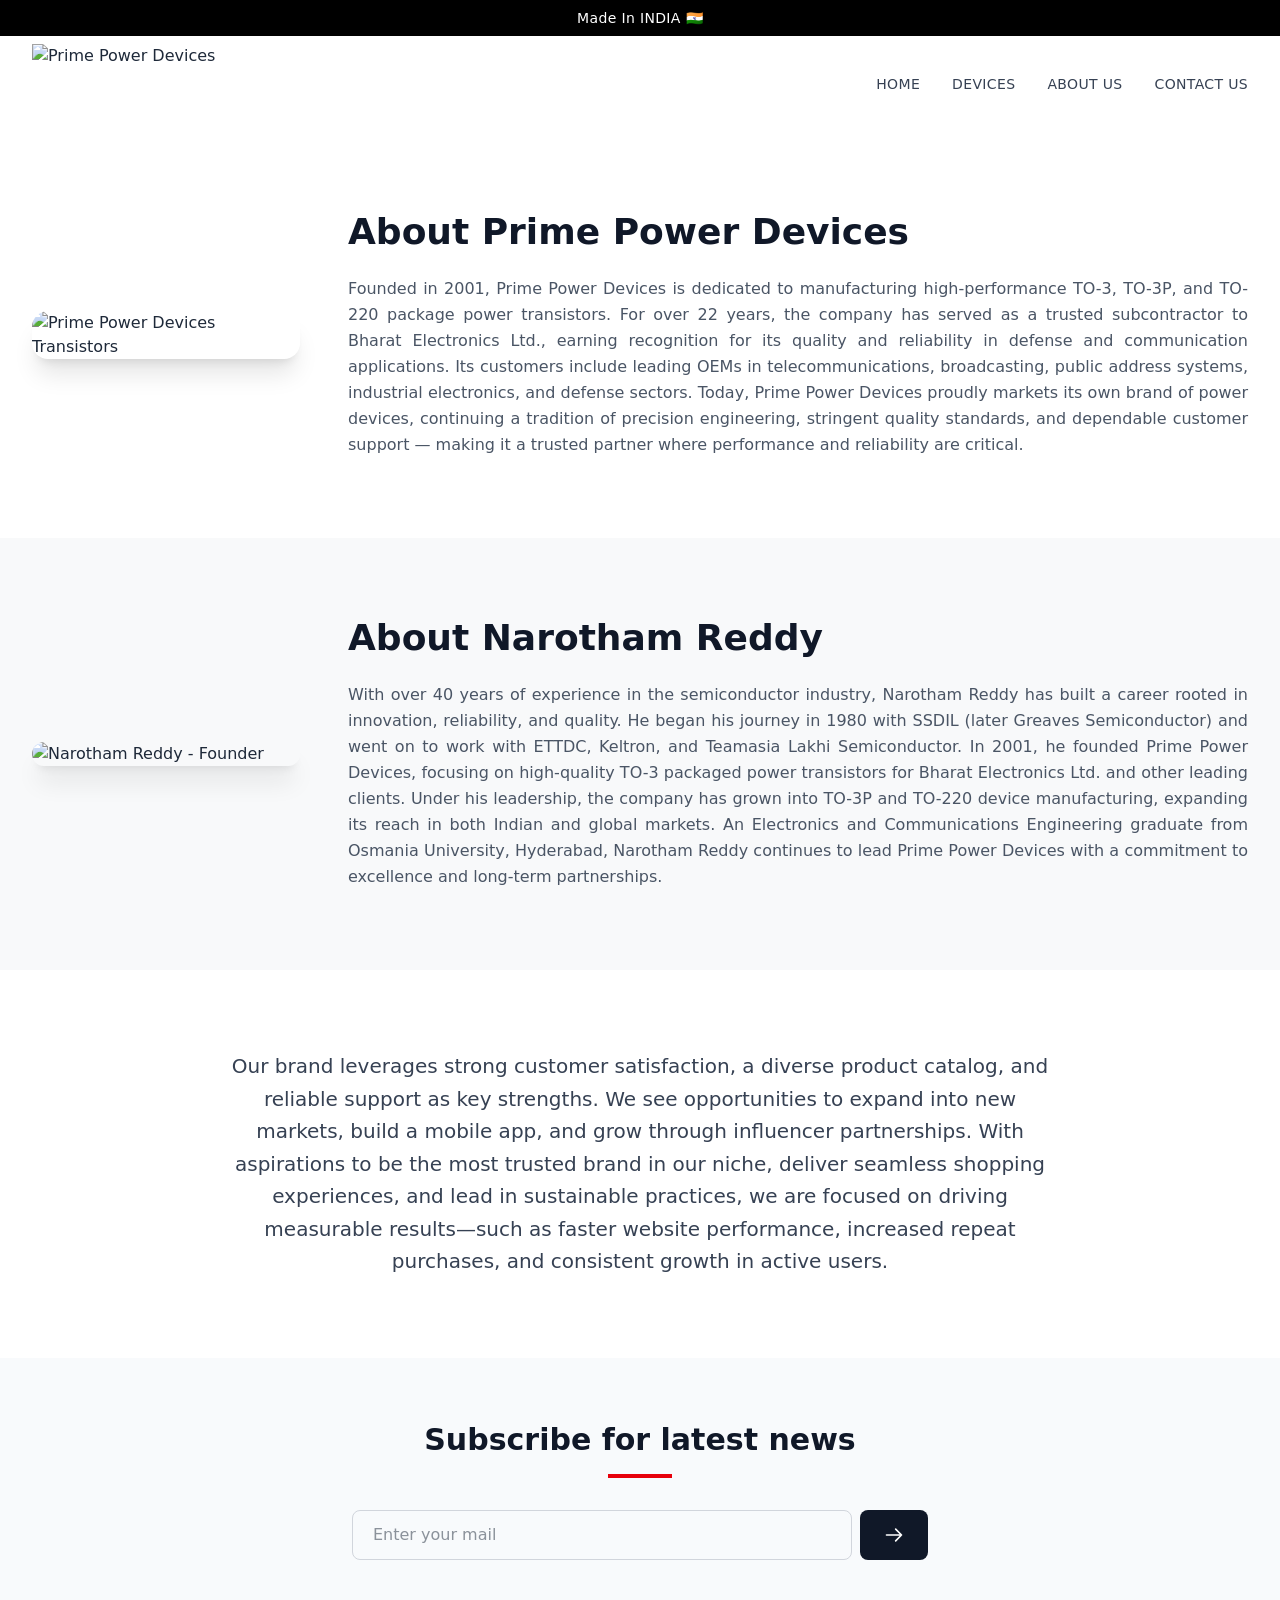
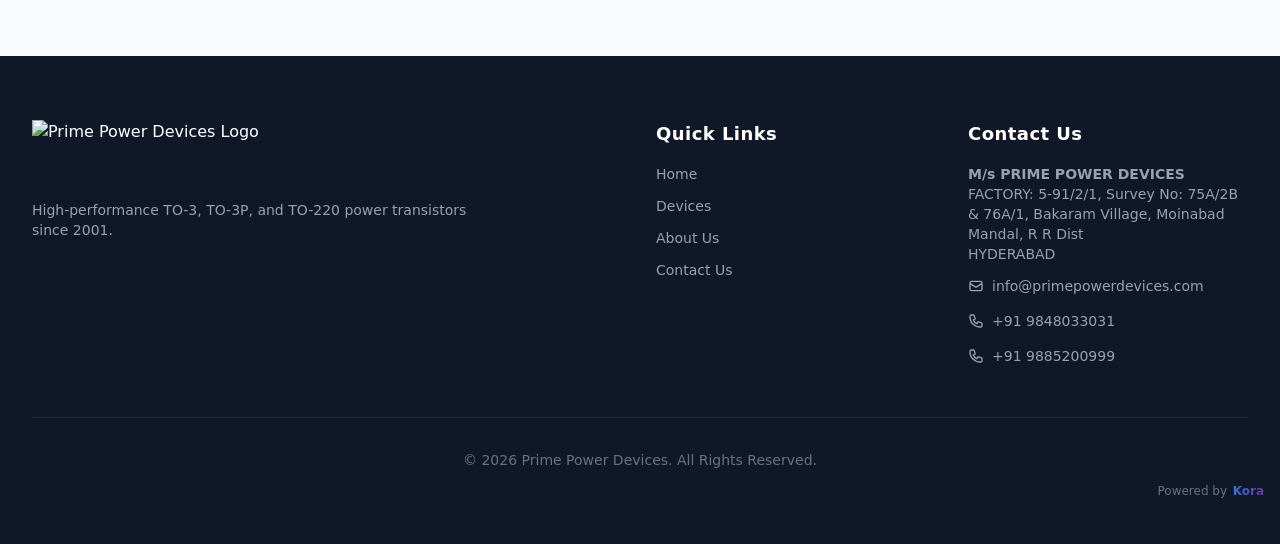
==== about.html @ 5841d25d "Update copyright year to 2026" ====
<!DOCTYPE html>

<html class="scroll-smooth" lang="en">
<head>
  <link rel="icon" href="https://quseprdus1.blob.core.windows.net/kora-business-images/user-media/ecfd142b-6c63-4dce-b1b2-9fea5561d97c/de8c94d8-887e-4625-825f-ec262dbc28df/1777958524_thgy7e.png">
<link href="https://quseprdus1.blob.core.windows.net/kora-business-images/user-media/ecfd142b-6c63-4dce-b1b2-9fea5561d97c/de8c94d8-887e-4625-825f-ec262dbc28df/1777958524_thgy7e.png" rel="icon"/>
<link href="https://quseprdus1.blob.core.windows.net/kora-business-images/user-media/ecfd142b-6c63-4dce-b1b2-9fea5561d97c/de8c94d8-887e-4625-825f-ec262dbc28df/1777958524_thgy7e.png" rel="icon">
<link href="https://quseprdus1.blob.core.windows.net/kora-business-images/user-media/ecfd142b-6c63-4dce-b1b2-9fea5561d97c/de8c94d8-887e-4625-825f-ec262dbc28df/1777958524_thgy7e.png" rel="icon"/>
<link href="https://quseprdus1.blob.core.windows.net/kora-business-images/user-media/ecfd142b-6c63-4dce-b1b2-9fea5561d97c/de8c94d8-887e-4625-825f-ec262dbc28df/1777958524_thgy7e.png" rel="icon">
<link href="https://quseprdus1.blob.core.windows.net/kora-business-images/user-media/ecfd142b-6c63-4dce-b1b2-9fea5561d97c/de8c94d8-887e-4625-825f-ec262dbc28df/1777958524_thgy7e.png" rel="icon"/>
<link href="https://quseprdus1.blob.core.windows.net/kora-business-images/user-media/ecfd142b-6c63-4dce-b1b2-9fea5561d97c/de8c94d8-887e-4625-825f-ec262dbc28df/1777958524_thgy7e.png" rel="icon">
<link href="https://quseprdus1.blob.core.windows.net/kora-business-images/user-media/ecfd142b-6c63-4dce-b1b2-9fea5561d97c/de8c94d8-887e-4625-825f-ec262dbc28df/1777958524_thgy7e.png" rel="icon"/>
<link href="https://quseprdus1.blob.core.windows.net/kora-business-images/user-media/ecfd142b-6c63-4dce-b1b2-9fea5561d97c/de8c94d8-887e-4625-825f-ec262dbc28df/1777958524_thgy7e.png" rel="icon">
<link href="https://quseprdus1.blob.core.windows.net/kora-business-images/user-media/ecfd142b-6c63-4dce-b1b2-9fea5561d97c/de8c94d8-887e-4625-825f-ec262dbc28df/1777958524_thgy7e.png" rel="icon"/>
<link href="https://quseprdus1.blob.core.windows.net/kora-business-images/user-media/ecfd142b-6c63-4dce-b1b2-9fea5561d97c/de8c94d8-887e-4625-825f-ec262dbc28df/1777958524_thgy7e.png" rel="icon">
<link href="https://quseprdus1.blob.core.windows.net/kora-business-images/user-media/ecfd142b-6c63-4dce-b1b2-9fea5561d97c/de8c94d8-887e-4625-825f-ec262dbc28df/1777958524_thgy7e.png" rel="icon"/>
<link href="https://quseprdus1.blob.core.windows.net/kora-business-images/user-media/ecfd142b-6c63-4dce-b1b2-9fea5561d97c/de8c94d8-887e-4625-825f-ec262dbc28df/1777958524_thgy7e.png" rel="icon">
<link href="https://quseprdus1.blob.core.windows.net/kora-business-images/user-media/ecfd142b-6c63-4dce-b1b2-9fea5561d97c/de8c94d8-887e-4625-825f-ec262dbc28df/1777958524_thgy7e.png" rel="icon"/>
<link href="https://quseprdus1.blob.core.windows.net/kora-business-images/user-media/ecfd142b-6c63-4dce-b1b2-9fea5561d97c/de8c94d8-887e-4625-825f-ec262dbc28df/1777958524_thgy7e.png" rel="icon">
<link href="https://quseprdus1.blob.core.windows.net/kora-business-images/user-media/ecfd142b-6c63-4dce-b1b2-9fea5561d97c/de8c94d8-887e-4625-825f-ec262dbc28df/1777958524_thgy7e.png" rel="icon"/>
<link href="https://quseprdus1.blob.core.windows.net/kora-business-images/user-media/ecfd142b-6c63-4dce-b1b2-9fea5561d97c/de8c94d8-887e-4625-825f-ec262dbc28df/1777958524_thgy7e.png" rel="icon">
<link href="https://quseprdus1.blob.core.windows.net/kora-business-images/user-media/ecfd142b-6c63-4dce-b1b2-9fea5561d97c/de8c94d8-887e-4625-825f-ec262dbc28df/1777958524_thgy7e.png" rel="icon"/>
<link href="https://quseprdus1.blob.core.windows.net/kora-business-images/user-media/ecfd142b-6c63-4dce-b1b2-9fea5561d97c/de8c94d8-887e-4625-825f-ec262dbc28df/1777958524_thgy7e.png" rel="icon">
<link href="https://quseprdus1.blob.core.windows.net/kora-business-images/user-media/ecfd142b-6c63-4dce-b1b2-9fea5561d97c/de8c94d8-887e-4625-825f-ec262dbc28df/1777958524_thgy7e.png" rel="icon"/>
<link href="https://quseprdus1.blob.core.windows.net/kora-business-images/user-media/ecfd142b-6c63-4dce-b1b2-9fea5561d97c/de8c94d8-887e-4625-825f-ec262dbc28df/1777958524_thgy7e.png" rel="icon">
<link href="https://quseprdus1.blob.core.windows.net/kora-business-images/user-media/ecfd142b-6c63-4dce-b1b2-9fea5561d97c/de8c94d8-887e-4625-825f-ec262dbc28df/1777958524_thgy7e.png" rel="icon"/>
<meta charset="utf-8"/>
<meta content="width=device-width, initial-scale=1.0" name="viewport"/>
<title>About Prime Power Devices | Hyderabad Power Semiconductor Manufacturer</title>
<meta content="Learn about Prime Power Devices, a Hyderabad manufacturer of high-performance TO-3, TO-3P, and TO-220 power transistors founded in 2001." name="description"/>
<!-- Open Graph -->
<meta content="About Prime Power Devices | Hyderabad Power Semiconductor Manufacturer" property="og:title"/>
<meta content="Learn about Prime Power Devices, a Hyderabad manufacturer of high-performance TO-3, TO-3P, and TO-220 power transistors founded in 2001." property="og:description"/>
<meta content="website" property="og:type"/>
<meta content="https://quseprdus1.blob.core.windows.net/kora-business-images/user-media/ecfd142b-6c63-4dce-b1b2-9fea5561d97c/311c03ab-5bbb-4b23-9fee-4b0e03864786/1781757336_x9yrsf.jpg" property="og:image"/>
<meta content="summary_large_image" name="twitter:card"/>
<meta content="https://quseprdus1.blob.core.windows.net/kora-business-images/user-media/ecfd142b-6c63-4dce-b1b2-9fea5561d97c/311c03ab-5bbb-4b23-9fee-4b0e03864786/1781757336_x9yrsf.jpg" name="twitter:image"/>
<!-- Favicon -->
<link href="https://quseprdus1.blob.core.windows.net/kora-business-images/user-media/ecfd142b-6c63-4dce-b1b2-9fea5561d97c/de8c94d8-887e-4625-825f-ec262dbc28df/1777958524_thgy7e.png" rel="icon" type="image/png">
<link href="https://quseprdus1.blob.core.windows.net/kora-business-images/user-media/ecfd142b-6c63-4dce-b1b2-9fea5561d97c/de8c94d8-887e-4625-825f-ec262dbc28df/1777958524_thgy7e.png" rel="shortcut icon" type="image/png"/>
<link href="https://quseprdus1.blob.core.windows.net/kora-business-images/user-media/ecfd142b-6c63-4dce-b1b2-9fea5561d97c/de8c94d8-887e-4625-825f-ec262dbc28df/1777958524_thgy7e.png" rel="apple-touch-icon">
<!-- Canonical -->
<!-- Key image preload -->
<link as="image" href="https://quseprdus1.blob.core.windows.net/kora-business-images/user-media/ecfd142b-6c63-4dce-b1b2-9fea5561d97c/de8c94d8-887e-4625-825f-ec262dbc28df/1777958463_ff04rm.jpg" rel="preload"/>
<!-- JSON-LD Structured Data -->
<script type="application/ld+json">{
  "@context": "https://schema.org",
  "@type": [
    "LocalBusiness",
    "Organization"
  ],
  "name": "Prime Power Devices",
  "description": "Manufacturer of high-performance TO-3, TO-3P, and TO-220 power transistors for defense, telecommunications, industrial, broadcasting, and audio applications since 2001.",
  "image": "https://quseprdus1.blob.core.windows.net/kora-business-images/user-media/ecfd142b-6c63-4dce-b1b2-9fea5561d97c/de8c94d8-887e-4625-825f-ec262dbc28df/1777958563_xg81tp.png",
  "logo": "https://quseprdus1.blob.core.windows.net/kora-business-images/user-media/ecfd142b-6c63-4dce-b1b2-9fea5561d97c/311c03ab-5bbb-4b23-9fee-4b0e03864786/1781757336_x9yrsf.jpg",
  "telephone": ["+91 9848033031", "+91 9885200999"],
  "email": "info@primepowerdevices.com",
  "address": {
    "@type": "PostalAddress",
    "streetAddress": "FACTORY: 5-91/2/1, Survey No: 75A/2B & 76A/1, Bakaram Village, Moinabad Mandal, R R Dist",
    "addressLocality": "Hyderabad",
    "addressRegion": "Telangana",
    "postalCode": "501504",
    "addressCountry": "IN"
  },
  "openingHoursSpecification": [
    {
      "@type": "OpeningHoursSpecification",
      "dayOfWeek": [
        "Monday",
        "Tuesday",
        "Wednesday",
        "Thursday",
        "Friday",
        "Saturday"
      ],
      "opens": "09:00",
      "closes": "18:00"
    }
  ],
  "areaServed": [
    "India",
    "Hyderabad",
    "Telangana"
  ],
  "makesOffer": [
    {
      "@type": "Offer",
      "itemOffered": {
        "@type": "Product",
        "name": "TO-3 power transistors"
      }
    },
    {
      "@type": "Offer",
      "itemOffered": {
        "@type": "Product",
        "name": "TO-3P power transistors"
      }
    },
    {
      "@type": "Offer",
      "itemOffered": {
        "@type": "Product",
        "name": "TO-220 power transistors"
      }
    }
  ]
}</script>
<link href="assets/styles.css" rel="stylesheet">
<link href="css/animations.css" rel="stylesheet"/>
<script>
  window.KORA_SITE_CONFIG = window.KORA_SITE_CONFIG || {
    apiBaseUrl: 'https://kora-agent.grubtok.com',
    businessId: 'ecfd142b-6c63-4dce-b1b2-9fea5561d97c',
    recaptchaSiteKey: '6LcsdJYsAAAAAAur-h7cYlZuGJTmijNHmOi5kFH7'
  };
  window.KORA_CONFIG = window.KORA_CONFIG || {};
  window.KORA_CONFIG.apiBaseUrl = window.KORA_SITE_CONFIG.apiBaseUrl;
  window.KORA_CONFIG.businessId = window.KORA_SITE_CONFIG.businessId;
</script>
<link href="https://primepowerdevices.com/about" rel="canonical"><meta content="https://primepowerdevices.com/about" property="og:url"/></link></link></link></link></link></link></link></link></link></link></link></link></link></link></head>
<body class="bg-white text-gray-800 font-sans antialiased">
<div id="header-placeholder"></div>
<main>
<!-- About Prime Power Devices -->
<section class="py-20 bg-white">
<div class="max-w-7xl mx-auto px-4 sm:px-6 lg:px-8">
<div class="grid lg:grid-cols-4 gap-12 items-center">
<div class="lg:col-span-1 reveal-left img-zoom-container rounded-2xl overflow-hidden shadow-xl">
<img alt="Prime Power Devices Transistors" class="w-full h-auto" decoding="async" loading="lazy" src="https://quseprdus1.blob.core.windows.net/kora-business-images/user-media/ecfd142b-6c63-4dce-b1b2-9fea5561d97c/de8c94d8-887e-4625-825f-ec262dbc28df/1777958463_ff04rm.jpg"/>
</div>
<div class="lg:col-span-3 reveal-right">
<h1 class="text-3xl md:text-4xl font-bold text-gray-900 mb-6">About Prime Power Devices</h1>
<p class="text-gray-600 leading-relaxed text-justify">
              Founded in 2001, Prime Power Devices is dedicated to manufacturing high-performance TO-3, TO-3P, and
              TO-220 package power transistors. For over 22 years, the company has served as a trusted subcontractor to
              Bharat Electronics Ltd., earning recognition for its quality and reliability in defense and communication
              applications. Its customers include leading OEMs in telecommunications, broadcasting, public address
              systems, industrial electronics, and defense sectors. Today, Prime Power Devices proudly markets its own
              brand of power devices, continuing a tradition of precision engineering, stringent quality standards, and
              dependable customer support — making it a trusted partner where performance and reliability are critical.
            </p>
</div>
</div>
</div>
</section>
<!-- About Narotham Reddy -->
<section class="py-20 bg-brand-light">
<div class="max-w-7xl mx-auto px-4 sm:px-6 lg:px-8">
<div class="grid lg:grid-cols-4 gap-12 items-center">
<div class="lg:col-span-1 reveal-left img-zoom-container rounded-2xl overflow-hidden shadow-xl">
<img alt="Narotham Reddy - Founder" class="w-full h-auto" decoding="async" loading="lazy" src="https://quseprdus1.blob.core.windows.net/kora-business-images/user-media/ecfd142b-6c63-4dce-b1b2-9fea5561d97c/de8c94d8-887e-4625-825f-ec262dbc28df/1777958550_zyucj5.jpg"/>
</div>
<div class="lg:col-span-3 reveal-right">
<h2 class="text-3xl md:text-4xl font-bold text-gray-900 mb-6">About Narotham Reddy</h2>
<p class="text-gray-600 leading-relaxed text-justify">
              With over 40 years of experience in the semiconductor industry, Narotham Reddy has built a career rooted
              in innovation, reliability, and quality. He began his journey in 1980 with SSDIL (later Greaves
              Semiconductor) and went on to work with ETTDC, Keltron, and Teamasia Lakhi Semiconductor. In 2001, he
              founded Prime Power Devices, focusing on high-quality TO-3 packaged power transistors for Bharat
              Electronics Ltd. and other leading clients. Under his leadership, the company has grown into TO-3P and
              TO-220 device manufacturing, expanding its reach in both Indian and global markets. An Electronics and
              Communications Engineering graduate from Osmania University, Hyderabad, Narotham Reddy continues to lead
              Prime Power Devices with a commitment to excellence and long-term partnerships.
            </p>
</div>
</div>
</div>
</section>
<!-- Brand Statement -->
<section class="py-20 bg-white">
<div class="max-w-4xl mx-auto px-4 sm:px-6 lg:px-8 text-center">
<div class="reveal">
<p class="text-lg md:text-xl text-gray-700 leading-relaxed font-medium">
            Our brand leverages strong customer satisfaction, a diverse product catalog, and reliable support as key
            strengths. We see opportunities to expand into new markets, build a mobile app, and grow through influencer
            partnerships. With aspirations to be the most trusted brand in our niche, deliver seamless shopping
            experiences, and lead in sustainable practices, we are focused on driving measurable results—such as faster
            website performance, increased repeat purchases, and consistent growth in active users.
          </p>
</div>
</div>
</section>
</main>
<div id="site-footer"></div>
<script src="js/shared.js"></script>
<script src="js/main.js"></script>
<!-- KORA_BRANDING_FOOTER_SCRIPT_START -->
<script>
(function () {
  var koraUrl = "https://askkora.ai";
  var muted = "#64748b";
  var blue = "#1E88E5";
  var purple = "#7B1FA2";
  var startMarker = 'KORA_' + 'BRANDING_FOOTER_START';
  var endMarker = 'KORA_' + 'BRANDING_FOOTER_END';
  var selector = '[data-kora-branding-footer="true"], .kora-powered-by';

  function removeExisting() {
    document.querySelectorAll(selector).forEach(function (node) {
      if (node && node.parentNode) node.parentNode.removeChild(node);
    });
    var walker = document.createTreeWalker(document.documentElement, NodeFilter.SHOW_COMMENT);
    var comments = [];
    while (walker.nextNode()) {
      if (walker.currentNode.nodeValue.indexOf(startMarker) !== -1 || walker.currentNode.nodeValue.indexOf(endMarker) !== -1) {
        comments.push(walker.currentNode);
      }
    }
    comments.forEach(function (node) {
      if (node && node.parentNode) node.parentNode.removeChild(node);
    });
  }

  function buildBranding() {
    var wrapper = document.createElement('div');
    wrapper.className = 'kora-powered-by';
    wrapper.setAttribute('data-kora-branding-footer', 'true');
    wrapper.style.cssText = 'display:flex;justify-content:flex-end;align-items:center;gap:0.35rem;padding:0.75rem 1rem;font-size:0.75rem;';
    wrapper.innerHTML = '<span style="color:' + muted + '">Powered by</span>' +
      '<a href="' + koraUrl + '" target="_blank" rel="noopener noreferrer" style="text-decoration:none;font-weight:600;background:linear-gradient(135deg,' + blue + ',' + purple + ');-webkit-background-clip:text;background-clip:text;-webkit-text-fill-color:transparent">Kora</a>';
    return wrapper;
  }

  function targetFooter(allowFallback) {
    var footer = document.querySelector('footer');
    if (footer) return footer;
    if (!allowFallback) return null;
    return document.getElementById('site-footer') || document.body;
  }

  function placeBranding(allowFallback) {
    var target = targetFooter(allowFallback);
    if (!target) return false;
    removeExisting();
    target.appendChild(document.createComment(' ' + startMarker + ' '));
    target.appendChild(buildBranding());
    target.appendChild(document.createComment(' ' + endMarker + ' '));
    return target.tagName && target.tagName.toLowerCase() === 'footer';
  }

  function start() {
    if (placeBranding(false)) return;
    var observer = new MutationObserver(function () {
      if (placeBranding(false)) observer.disconnect();
    });
    observer.observe(document.documentElement, { childList: true, subtree: true });
    window.setTimeout(function () { observer.disconnect(); placeBranding(true); }, 3000);
  }

  if (document.readyState === 'loading') {
    document.addEventListener('DOMContentLoaded', start);
  } else {
    start();
  }
}());
</script>
<!-- KORA_BRANDING_FOOTER_SCRIPT_END -->
</body>
</html>
---- assets/styles.css ----
/*! tailwindcss v4.2.1 | MIT License | https://tailwindcss.com */
@layer properties{@supports (((-webkit-hyphens:none)) and (not (margin-trim:inline))) or ((-moz-orient:inline) and (not (color:rgb(from red r g b)))){*,:before,:after,::backdrop{--tw-translate-x:0;--tw-translate-y:0;--tw-translate-z:0;--tw-space-y-reverse:0;--tw-border-style:solid;--tw-gradient-position:initial;--tw-gradient-from:#0000;--tw-gradient-via:#0000;--tw-gradient-to:#0000;--tw-gradient-stops:initial;--tw-gradient-via-stops:initial;--tw-gradient-from-position:0%;--tw-gradient-via-position:50%;--tw-gradient-to-position:100%;--tw-leading:initial;--tw-font-weight:initial;--tw-tracking:initial;--tw-shadow:0 0 #0000;--tw-shadow-color:initial;--tw-shadow-alpha:100%;--tw-inset-shadow:0 0 #0000;--tw-inset-shadow-color:initial;--tw-inset-shadow-alpha:100%;--tw-ring-color:initial;--tw-ring-shadow:0 0 #0000;--tw-inset-ring-color:initial;--tw-inset-ring-shadow:0 0 #0000;--tw-ring-inset:initial;--tw-ring-offset-width:0px;--tw-ring-offset-color:#fff;--tw-ring-offset-shadow:0 0 #0000;--tw-duration:initial;--tw-scale-x:1;--tw-scale-y:1;--tw-scale-z:1;--tw-content:""}}}@layer theme{:root,:host{--font-sans:ui-sans-serif, system-ui, sans-serif, "Apple Color Emoji", "Segoe UI Emoji", "Segoe UI Symbol", "Noto Color Emoji";--font-mono:ui-monospace, SFMono-Regular, Menlo, Monaco, Consolas, "Liberation Mono", "Courier New", monospace;--color-red-600:oklch(57.7% .245 27.325);--color-red-700:oklch(50.5% .213 27.518);--color-green-600:oklch(62.7% .194 149.214);--color-blue-800:oklch(42.4% .199 265.638);--color-slate-50:oklch(98.4% .003 247.858);--color-gray-50:oklch(98.5% .002 247.839);--color-gray-100:oklch(96.7% .003 264.542);--color-gray-200:oklch(92.8% .006 264.531);--color-gray-300:oklch(87.2% .01 258.338);--color-gray-400:oklch(70.7% .022 261.325);--color-gray-500:oklch(55.1% .027 264.364);--color-gray-600:oklch(44.6% .03 256.802);--color-gray-700:oklch(37.3% .034 259.733);--color-gray-800:oklch(27.8% .033 256.848);--color-gray-900:oklch(21% .034 264.665);--color-black:#000;--color-white:#fff;--spacing:.25rem;--container-md:28rem;--container-xl:36rem;--container-2xl:42rem;--container-4xl:56rem;--container-5xl:64rem;--container-7xl:80rem;--text-sm:.875rem;--text-sm--line-height:calc(1.25 / .875);--text-lg:1.125rem;--text-lg--line-height:calc(1.75 / 1.125);--text-xl:1.25rem;--text-xl--line-height:calc(1.75 / 1.25);--text-2xl:1.5rem;--text-2xl--line-height:calc(2 / 1.5);--text-3xl:1.875rem;--text-3xl--line-height:calc(2.25 / 1.875);--text-4xl:2.25rem;--text-4xl--line-height:calc(2.5 / 2.25);--text-5xl:3rem;--text-5xl--line-height:1;--text-6xl:3.75rem;--text-6xl--line-height:1;--font-weight-medium:500;--font-weight-semibold:600;--font-weight-bold:700;--tracking-tight:-.025em;--tracking-wide:.025em;--leading-relaxed:1.625;--radius-lg:.5rem;--radius-xl:.75rem;--radius-2xl:1rem;--animate-spin:spin 1s linear infinite;--animate-pulse:pulse 2s cubic-bezier(.4, 0, .6, 1) infinite;--animate-bounce:bounce 1s infinite;--default-transition-duration:.15s;--default-transition-timing-function:cubic-bezier(.4, 0, .2, 1);--default-font-family:var(--font-sans);--default-mono-font-family:var(--font-mono);--color-brand-blue:#1e4d8c;--color-brand-red:#c41e3a;--color-brand-light:#f8f9fa}}@layer base{*,:after,:before,::backdrop{box-sizing:border-box;border:0 solid;margin:0;padding:0}::file-selector-button{box-sizing:border-box;border:0 solid;margin:0;padding:0}html,:host{-webkit-text-size-adjust:100%;tab-size:4;line-height:1.5;font-family:var(--default-font-family,ui-sans-serif, system-ui, sans-serif, "Apple Color Emoji", "Segoe UI Emoji", "Segoe UI Symbol", "Noto Color Emoji");font-feature-settings:var(--default-font-feature-settings,normal);font-variation-settings:var(--default-font-variation-settings,normal);-webkit-tap-highlight-color:transparent}hr{height:0;color:inherit;border-top-width:1px}abbr:where([title]){-webkit-text-decoration:underline dotted;text-decoration:underline dotted}h1,h2,h3,h4,h5,h6{font-size:inherit;font-weight:inherit}a{color:inherit;-webkit-text-decoration:inherit;-webkit-text-decoration:inherit;-webkit-text-decoration:inherit;text-decoration:inherit}b,strong{font-weight:bolder}code,kbd,samp,pre{font-family:var(--default-mono-font-family,ui-monospace, SFMono-Regular, Menlo, Monaco, Consolas, "Liberation Mono", "Courier New", monospace);font-feature-settings:var(--default-mono-font-feature-settings,normal);font-variation-settings:var(--default-mono-font-variation-settings,normal);font-size:1em}small{font-size:80%}sub,sup{vertical-align:baseline;font-size:75%;line-height:0;position:relative}sub{bottom:-.25em}sup{top:-.5em}table{text-indent:0;border-color:inherit;border-collapse:collapse}:-moz-focusring{outline:auto}progress{vertical-align:baseline}summary{display:list-item}ol,ul,menu{list-style:none}img,svg,video,canvas,audio,iframe,embed,object{vertical-align:middle;display:block}img,video{max-width:100%;height:auto}button,input,select,optgroup,textarea{font:inherit;font-feature-settings:inherit;font-variation-settings:inherit;letter-spacing:inherit;color:inherit;opacity:1;background-color:#0000;border-radius:0}::file-selector-button{font:inherit;font-feature-settings:inherit;font-variation-settings:inherit;letter-spacing:inherit;color:inherit;opacity:1;background-color:#0000;border-radius:0}:where(select:is([multiple],[size])) optgroup{font-weight:bolder}:where(select:is([multiple],[size])) optgroup option{padding-inline-start:20px}::file-selector-button{margin-inline-end:4px}::placeholder{opacity:1}@supports (not ((-webkit-appearance:-apple-pay-button))) or (contain-intrinsic-size:1px){::placeholder{color:currentColor}@supports (color:color-mix(in lab, red, red)){::placeholder{color:color-mix(in oklab, currentcolor 50%, transparent)}}}textarea{resize:vertical}::-webkit-search-decoration{-webkit-appearance:none}::-webkit-date-and-time-value{min-height:1lh;text-align:inherit}::-webkit-datetime-edit{display:inline-flex}::-webkit-datetime-edit-fields-wrapper{padding:0}::-webkit-datetime-edit{padding-block:0}::-webkit-datetime-edit-year-field{padding-block:0}::-webkit-datetime-edit-month-field{padding-block:0}::-webkit-datetime-edit-day-field{padding-block:0}::-webkit-datetime-edit-hour-field{padding-block:0}::-webkit-datetime-edit-minute-field{padding-block:0}::-webkit-datetime-edit-second-field{padding-block:0}::-webkit-datetime-edit-millisecond-field{padding-block:0}::-webkit-datetime-edit-meridiem-field{padding-block:0}::-webkit-calendar-picker-indicator{line-height:1}:-moz-ui-invalid{box-shadow:none}button,input:where([type=button],[type=reset],[type=submit]){appearance:button}::file-selector-button{appearance:button}::-webkit-inner-spin-button{height:auto}::-webkit-outer-spin-button{height:auto}[hidden]:where(:not([hidden=until-found])){display:none!important}}@layer components;@layer utilities{.invisible{visibility:hidden}.visible{visibility:visible}.sr-only{clip-path:inset(50%);white-space:nowrap;border-width:0;width:1px;height:1px;margin:-1px;padding:0;position:absolute;overflow:hidden}.absolute{position:absolute}.fixed{position:fixed}.relative{position:relative}.inset-0{inset:calc(var(--spacing) * 0)}.top-0{top:calc(var(--spacing) * 0)}.right-6{right:calc(var(--spacing) * 6)}.bottom-6{bottom:calc(var(--spacing) * 6)}.bottom-8{bottom:calc(var(--spacing) * 8)}.left-1\/2{left:50%}.z-10{z-index:10}.z-40{z-index:40}.z-50{z-index:50}.order-1{order:1}.order-2{order:2}.mx-auto{margin-inline:auto}.mt-3{margin-top:calc(var(--spacing) * 3)}.mt-8{margin-top:calc(var(--spacing) * 8)}.mt-12{margin-top:calc(var(--spacing) * 12)}.mb-2{margin-bottom:calc(var(--spacing) * 2)}.mb-4{margin-bottom:calc(var(--spacing) * 4)}.mb-6{margin-bottom:calc(var(--spacing) * 6)}.mb-8{margin-bottom:calc(var(--spacing) * 8)}.mb-12{margin-bottom:calc(var(--spacing) * 12)}.mb-16{margin-bottom:calc(var(--spacing) * 16)}.block{display:block}.flex{display:flex}.grid{display:grid}.hidden{display:none}.inline-block{display:inline-block}.inline-flex{display:inline-flex}.h-1{height:calc(var(--spacing) * 1)}.h-4{height:calc(var(--spacing) * 4)}.h-5{height:calc(var(--spacing) * 5)}.h-6{height:calc(var(--spacing) * 6)}.h-16{height:calc(var(--spacing) * 16)}.h-20{height:calc(var(--spacing) * 20)}.h-40{height:calc(var(--spacing) * 40)}.h-64{height:calc(var(--spacing) * 64)}.h-80{height:calc(var(--spacing) * 80)}.h-\[7\.25rem\]{height:7.25rem}.h-\[600px\]{height:600px}.h-auto{height:auto}.h-full{height:100%}.min-h-\[1\.25rem\]{min-height:1.25rem}.w-4{width:calc(var(--spacing) * 4)}.w-5{width:calc(var(--spacing) * 5)}.w-6{width:calc(var(--spacing) * 6)}.w-16{width:calc(var(--spacing) * 16)}.w-40{width:calc(var(--spacing) * 40)}.w-auto{width:auto}.w-full{width:100%}.max-w-2xl{max-width:var(--container-2xl)}.max-w-4xl{max-width:var(--container-4xl)}.max-w-5xl{max-width:var(--container-5xl)}.max-w-7xl{max-width:var(--container-7xl)}.max-w-\[13rem\]{max-width:13rem}.max-w-md{max-width:var(--container-md)}.max-w-xl{max-width:var(--container-xl)}.min-w-0{min-width:calc(var(--spacing) * 0)}.flex-1{flex:1}.shrink-0{flex-shrink:0}.grow{flex-grow:1}.-translate-x-1\/2{--tw-translate-x:calc(calc(1 / 2 * 100%) * -1);translate:var(--tw-translate-x) var(--tw-translate-y)}.animate-bounce{animation:var(--animate-bounce)}.animate-pulse{animation:var(--animate-pulse)}.animate-spin{animation:var(--animate-spin)}.grid-cols-1{grid-template-columns:repeat(1,minmax(0,1fr))}.flex-col{flex-direction:column}.items-center{align-items:center}.items-start{align-items:flex-start}.justify-between{justify-content:space-between}.justify-center{justify-content:center}.gap-2{gap:calc(var(--spacing) * 2)}.gap-3{gap:calc(var(--spacing) * 3)}.gap-6{gap:calc(var(--spacing) * 6)}.gap-8{gap:calc(var(--spacing) * 8)}.gap-12{gap:calc(var(--spacing) * 12)}:where(.space-y-3>:not(:last-child)){--tw-space-y-reverse:0;margin-block-start:calc(calc(var(--spacing) * 3) * var(--tw-space-y-reverse));margin-block-end:calc(calc(var(--spacing) * 3) * calc(1 - var(--tw-space-y-reverse)))}:where(.space-y-4>:not(:last-child)){--tw-space-y-reverse:0;margin-block-start:calc(calc(var(--spacing) * 4) * var(--tw-space-y-reverse));margin-block-end:calc(calc(var(--spacing) * 4) * calc(1 - var(--tw-space-y-reverse)))}:where(.space-y-6>:not(:last-child)){--tw-space-y-reverse:0;margin-block-start:calc(calc(var(--spacing) * 6) * var(--tw-space-y-reverse));margin-block-end:calc(calc(var(--spacing) * 6) * calc(1 - var(--tw-space-y-reverse)))}.overflow-hidden{overflow:hidden}.overflow-x-hidden{overflow-x:hidden}.scroll-smooth{scroll-behavior:smooth}.rounded-2xl{border-radius:var(--radius-2xl)}.rounded-full{border-radius:3.40282e38px}.rounded-lg{border-radius:var(--radius-lg)}.rounded-xl{border-radius:var(--radius-xl)}.border{border-style:var(--tw-border-style);border-width:1px}.border-2{border-style:var(--tw-border-style);border-width:2px}.border-t{border-top-style:var(--tw-border-style);border-top-width:1px}.border-b-2{border-bottom-style:var(--tw-border-style);border-bottom-width:2px}.border-gray-100{border-color:var(--color-gray-100)}.border-gray-200{border-color:var(--color-gray-200)}.border-gray-300{border-color:var(--color-gray-300)}.border-gray-800{border-color:var(--color-gray-800)}.border-white{border-color:var(--color-white)}.border-t-transparent{border-top-color:#0000}.bg-black{background-color:var(--color-black)}.bg-blue-800{background-color:var(--color-blue-800)}.bg-brand-light{background-color:var(--color-brand-light)}.bg-brand-red{background-color:var(--color-brand-red)}.bg-gray-50{background-color:var(--color-gray-50)}.bg-gray-900{background-color:var(--color-gray-900)}.bg-green-600{background-color:var(--color-green-600)}.bg-red-600{background-color:var(--color-red-600)}.bg-slate-50{background-color:var(--color-slate-50)}.bg-transparent{background-color:#0000}.bg-white{background-color:var(--color-white)}.bg-gradient-to-b{--tw-gradient-position:to bottom in oklab;background-image:linear-gradient(var(--tw-gradient-stops))}.from-black\/70{--tw-gradient-from:#000000b3}@supports (color:color-mix(in lab, red, red)){.from-black\/70{--tw-gradient-from:color-mix(in oklab, var(--color-black) 70%, transparent)}}.from-black\/70{--tw-gradient-stops:var(--tw-gradient-via-stops,var(--tw-gradient-position), var(--tw-gradient-from) var(--tw-gradient-from-position), var(--tw-gradient-to) var(--tw-gradient-to-position))}.via-black\/60{--tw-gradient-via:#0009}@supports (color:color-mix(in lab, red, red)){.via-black\/60{--tw-gradient-via:color-mix(in oklab, var(--color-black) 60%, transparent)}}.via-black\/60{--tw-gradient-via-stops:var(--tw-gradient-position), var(--tw-gradient-from) var(--tw-gradient-from-position), var(--tw-gradient-via) var(--tw-gradient-via-position), var(--tw-gradient-to) var(--tw-gradient-to-position);--tw-gradient-stops:var(--tw-gradient-via-stops)}.to-black\/70{--tw-gradient-to:#000000b3}@supports (color:color-mix(in lab, red, red)){.to-black\/70{--tw-gradient-to:color-mix(in oklab, var(--color-black) 70%, transparent)}}.to-black\/70{--tw-gradient-stops:var(--tw-gradient-via-stops,var(--tw-gradient-position), var(--tw-gradient-from) var(--tw-gradient-from-position), var(--tw-gradient-to) var(--tw-gradient-to-position))}.object-contain{object-fit:contain}.object-cover{object-fit:cover}.p-2{padding:calc(var(--spacing) * 2)}.p-3{padding:calc(var(--spacing) * 3)}.p-5{padding:calc(var(--spacing) * 5)}.p-6{padding:calc(var(--spacing) * 6)}.p-8{padding:calc(var(--spacing) * 8)}.px-4{padding-inline:calc(var(--spacing) * 4)}.px-5{padding-inline:calc(var(--spacing) * 5)}.px-6{padding-inline:calc(var(--spacing) * 6)}.px-8{padding-inline:calc(var(--spacing) * 8)}.px-12{padding-inline:calc(var(--spacing) * 12)}.py-2{padding-block:calc(var(--spacing) * 2)}.py-3{padding-block:calc(var(--spacing) * 3)}.py-4{padding-block:calc(var(--spacing) * 4)}.py-16{padding-block:calc(var(--spacing) * 16)}.py-20{padding-block:calc(var(--spacing) * 20)}.pt-4{padding-top:calc(var(--spacing) * 4)}.pt-8{padding-top:calc(var(--spacing) * 8)}.pt-16{padding-top:calc(var(--spacing) * 16)}.pr-4{padding-right:calc(var(--spacing) * 4)}.pb-4{padding-bottom:calc(var(--spacing) * 4)}.pb-6{padding-bottom:calc(var(--spacing) * 6)}.pb-8{padding-bottom:calc(var(--spacing) * 8)}.text-center{text-align:center}.text-justify{text-align:justify}.text-left{text-align:left}.font-sans{font-family:var(--font-sans)}.text-2xl{font-size:var(--text-2xl);line-height:var(--tw-leading,var(--text-2xl--line-height))}.text-3xl{font-size:var(--text-3xl);line-height:var(--tw-leading,var(--text-3xl--line-height))}.text-4xl{font-size:var(--text-4xl);line-height:var(--tw-leading,var(--text-4xl--line-height))}.text-lg{font-size:var(--text-lg);line-height:var(--tw-leading,var(--text-lg--line-height))}.text-sm{font-size:var(--text-sm);line-height:var(--tw-leading,var(--text-sm--line-height))}.text-xl{font-size:var(--text-xl);line-height:var(--tw-leading,var(--text-xl--line-height))}.leading-relaxed{--tw-leading:var(--leading-relaxed);line-height:var(--leading-relaxed)}.font-bold{--tw-font-weight:var(--font-weight-bold);font-weight:var(--font-weight-bold)}.font-medium{--tw-font-weight:var(--font-weight-medium);font-weight:var(--font-weight-medium)}.font-semibold{--tw-font-weight:var(--font-weight-semibold);font-weight:var(--font-weight-semibold)}.tracking-tight{--tw-tracking:var(--tracking-tight);letter-spacing:var(--tracking-tight)}.tracking-wide{--tw-tracking:var(--tracking-wide);letter-spacing:var(--tracking-wide)}.text-gray-200{color:var(--color-gray-200)}.text-gray-400{color:var(--color-gray-400)}.text-gray-500{color:var(--color-gray-500)}.text-gray-600{color:var(--color-gray-600)}.text-gray-700{color:var(--color-gray-700)}.text-gray-800{color:var(--color-gray-800)}.text-gray-900{color:var(--color-gray-900)}.text-green-600{color:var(--color-green-600)}.text-red-600{color:var(--color-red-600)}.text-white{color:var(--color-white)}.text-white\/60{color:#fff9}@supports (color:color-mix(in lab, red, red)){.text-white\/60{color:color-mix(in oklab, var(--color-white) 60%, transparent)}}.uppercase{text-transform:uppercase}.not-italic{font-style:normal}.antialiased{-webkit-font-smoothing:antialiased;-moz-osx-font-smoothing:grayscale}.placeholder-gray-400::placeholder{color:var(--color-gray-400)}.opacity-0{opacity:0}.opacity-100{opacity:1}.shadow-lg{--tw-shadow:0 10px 15px -3px var(--tw-shadow-color,#0000001a), 0 4px 6px -4px var(--tw-shadow-color,#0000001a);box-shadow:var(--tw-inset-shadow), var(--tw-inset-ring-shadow), var(--tw-ring-offset-shadow), var(--tw-ring-shadow), var(--tw-shadow)}.shadow-md{--tw-shadow:0 4px 6px -1px var(--tw-shadow-color,#0000001a), 0 2px 4px -2px var(--tw-shadow-color,#0000001a);box-shadow:var(--tw-inset-shadow), var(--tw-inset-ring-shadow), var(--tw-ring-offset-shadow), var(--tw-ring-shadow), var(--tw-shadow)}.shadow-sm{--tw-shadow:0 1px 3px 0 var(--tw-shadow-color,#0000001a), 0 1px 2px -1px var(--tw-shadow-color,#0000001a);box-shadow:var(--tw-inset-shadow), var(--tw-inset-ring-shadow), var(--tw-ring-offset-shadow), var(--tw-ring-shadow), var(--tw-shadow)}.shadow-xl{--tw-shadow:0 20px 25px -5px var(--tw-shadow-color,#0000001a), 0 8px 10px -6px var(--tw-shadow-color,#0000001a);box-shadow:var(--tw-inset-shadow), var(--tw-inset-ring-shadow), var(--tw-ring-offset-shadow), var(--tw-ring-shadow), var(--tw-shadow)}.transition-all{transition-property:all;transition-timing-function:var(--tw-ease,var(--default-transition-timing-function));transition-duration:var(--tw-duration,var(--default-transition-duration))}.transition-colors{transition-property:color,background-color,border-color,outline-color,text-decoration-color,fill,stroke,--tw-gradient-from,--tw-gradient-via,--tw-gradient-to;transition-timing-function:var(--tw-ease,var(--default-transition-timing-function));transition-duration:var(--tw-duration,var(--default-transition-duration))}.transition-shadow{transition-property:box-shadow;transition-timing-function:var(--tw-ease,var(--default-transition-timing-function));transition-duration:var(--tw-duration,var(--default-transition-duration))}.transition-transform{transition-property:transform,translate,scale,rotate;transition-timing-function:var(--tw-ease,var(--default-transition-timing-function));transition-duration:var(--tw-duration,var(--default-transition-duration))}.delay-100{transition-delay:.1s}.delay-200{transition-delay:.2s}.delay-300{transition-delay:.3s}.delay-400{transition-delay:.4s}.duration-300{--tw-duration:.3s;transition-duration:.3s}@media (hover:hover){.group-hover\:scale-105:is(:where(.group):hover *){--tw-scale-x:105%;--tw-scale-y:105%;--tw-scale-z:105%;scale:var(--tw-scale-x) var(--tw-scale-y)}.group-hover\:text-brand-blue:is(:where(.group):hover *){color:var(--color-brand-blue)}}.after\:absolute:after{content:var(--tw-content);position:absolute}.after\:bottom-\[-4px\]:after{content:var(--tw-content);bottom:-4px}.after\:left-0:after{content:var(--tw-content);left:calc(var(--spacing) * 0)}.after\:h-0\.5:after{content:var(--tw-content);height:calc(var(--spacing) * .5)}.after\:w-0:after{content:var(--tw-content);width:calc(var(--spacing) * 0)}.after\:bg-red-600:after{content:var(--tw-content);background-color:var(--color-red-600)}.after\:transition-all:after{content:var(--tw-content);transition-property:all;transition-timing-function:var(--tw-ease,var(--default-transition-timing-function));transition-duration:var(--tw-duration,var(--default-transition-duration))}.after\:content-\[\'\'\]:after{--tw-content:"";content:var(--tw-content)}@media (hover:hover){.hover\:scale-110:hover{--tw-scale-x:110%;--tw-scale-y:110%;--tw-scale-z:110%;scale:var(--tw-scale-x) var(--tw-scale-y)}.hover\:bg-gray-50:hover{background-color:var(--color-gray-50)}.hover\:bg-gray-100:hover{background-color:var(--color-gray-100)}.hover\:bg-gray-800:hover{background-color:var(--color-gray-800)}.hover\:bg-red-600:hover{background-color:var(--color-red-600)}.hover\:bg-red-700:hover{background-color:var(--color-red-700)}.hover\:text-blue-800:hover{color:var(--color-blue-800)}.hover\:text-brand-blue:hover{color:var(--color-brand-blue)}.hover\:text-white:hover{color:var(--color-white)}.hover\:shadow-lg:hover{--tw-shadow:0 10px 15px -3px var(--tw-shadow-color,#0000001a), 0 4px 6px -4px var(--tw-shadow-color,#0000001a);box-shadow:var(--tw-inset-shadow), var(--tw-inset-ring-shadow), var(--tw-ring-offset-shadow), var(--tw-ring-shadow), var(--tw-shadow)}.hover\:after\:w-full:hover:after{content:var(--tw-content);width:100%}}.focus\:border-brand-blue:focus{border-color:var(--color-brand-blue)}.focus\:border-transparent:focus{border-color:#0000}.focus\:ring-2:focus{--tw-ring-shadow:var(--tw-ring-inset,) 0 0 0 calc(2px + var(--tw-ring-offset-width)) var(--tw-ring-color,currentcolor);box-shadow:var(--tw-inset-shadow), var(--tw-inset-ring-shadow), var(--tw-ring-offset-shadow), var(--tw-ring-shadow), var(--tw-shadow)}.focus\:ring-blue-800:focus{--tw-ring-color:var(--color-blue-800)}.focus\:outline-none:focus{--tw-outline-style:none;outline-style:none}.disabled\:cursor-not-allowed:disabled{cursor:not-allowed}.disabled\:opacity-60:disabled{opacity:.6}@media (min-width:40rem){.sm\:grid-cols-2{grid-template-columns:repeat(2,minmax(0,1fr))}.sm\:px-6{padding-inline:calc(var(--spacing) * 6)}}@media (min-width:48rem){.md\:h-80{height:calc(var(--spacing) * 80)}.md\:grid-cols-2{grid-template-columns:repeat(2,minmax(0,1fr))}.md\:grid-cols-3{grid-template-columns:repeat(3,minmax(0,1fr))}.md\:text-4xl{font-size:var(--text-4xl);line-height:var(--tw-leading,var(--text-4xl--line-height))}.md\:text-5xl{font-size:var(--text-5xl);line-height:var(--tw-leading,var(--text-5xl--line-height))}.md\:text-xl{font-size:var(--text-xl);line-height:var(--tw-leading,var(--text-xl--line-height))}}@media (min-width:64rem){.lg\:order-1{order:1}.lg\:order-2{order:2}.lg\:col-span-1{grid-column:span 1/span 1}.lg\:col-span-2{grid-column:span 2/span 2}.lg\:col-span-3{grid-column:span 3/span 3}.lg\:flex{display:flex}.lg\:hidden{display:none}.lg\:h-20{height:calc(var(--spacing) * 20)}.lg\:h-\[6rem\]{height:6rem}.lg\:h-\[8\.25rem\]{height:8.25rem}.lg\:h-\[700px\]{height:700px}.lg\:max-w-none{max-width:none}.lg\:grid-cols-2{grid-template-columns:repeat(2,minmax(0,1fr))}.lg\:grid-cols-4{grid-template-columns:repeat(4,minmax(0,1fr))}.lg\:gap-12{gap:calc(var(--spacing) * 12)}.lg\:px-8{padding-inline:calc(var(--spacing) * 8)}.lg\:text-6xl{font-size:var(--text-6xl);line-height:var(--tw-leading,var(--text-6xl--line-height))}}}@property --tw-translate-x{syntax:"*";inherits:false;initial-value:0}@property --tw-translate-y{syntax:"*";inherits:false;initial-value:0}@property --tw-translate-z{syntax:"*";inherits:false;initial-value:0}@property --tw-space-y-reverse{syntax:"*";inherits:false;initial-value:0}@property --tw-border-style{syntax:"*";inherits:false;initial-value:solid}@property --tw-gradient-position{syntax:"*";inherits:false}@property --tw-gradient-from{syntax:"<color>";inherits:false;initial-value:#0000}@property --tw-gradient-via{syntax:"<color>";inherits:false;initial-value:#0000}@property --tw-gradient-to{syntax:"<color>";inherits:false;initial-value:#0000}@property --tw-gradient-stops{syntax:"*";inherits:false}@property --tw-gradient-via-stops{syntax:"*";inherits:false}@property --tw-gradient-from-position{syntax:"<length-percentage>";inherits:false;initial-value:0%}@property --tw-gradient-via-position{syntax:"<length-percentage>";inherits:false;initial-value:50%}@property --tw-gradient-to-position{syntax:"<length-percentage>";inherits:false;initial-value:100%}@property --tw-leading{syntax:"*";inherits:false}@property --tw-font-weight{syntax:"*";inherits:false}@property --tw-tracking{syntax:"*";inherits:false}@property --tw-shadow{syntax:"*";inherits:false;initial-value:0 0 #0000}@property --tw-shadow-color{syntax:"*";inherits:false}@property --tw-shadow-alpha{syntax:"<percentage>";inherits:false;initial-value:100%}@property --tw-inset-shadow{syntax:"*";inherits:false;initial-value:0 0 #0000}@property --tw-inset-shadow-color{syntax:"*";inherits:false}@property --tw-inset-shadow-alpha{syntax:"<percentage>";inherits:false;initial-value:100%}@property --tw-ring-color{syntax:"*";inherits:false}@property --tw-ring-shadow{syntax:"*";inherits:false;initial-value:0 0 #0000}@property --tw-inset-ring-color{syntax:"*";inherits:false}@property --tw-inset-ring-shadow{syntax:"*";inherits:false;initial-value:0 0 #0000}@property --tw-ring-inset{syntax:"*";inherits:false}@property --tw-ring-offset-width{syntax:"<length>";inherits:false;initial-value:0}@property --tw-ring-offset-color{syntax:"*";inherits:false;initial-value:#fff}@property --tw-ring-offset-shadow{syntax:"*";inherits:false;initial-value:0 0 #0000}@property --tw-duration{syntax:"*";inherits:false}@property --tw-scale-x{syntax:"*";inherits:false;initial-value:1}@property --tw-scale-y{syntax:"*";inherits:false;initial-value:1}@property --tw-scale-z{syntax:"*";inherits:false;initial-value:1}@property --tw-content{syntax:"*";inherits:false;initial-value:""}@keyframes spin{to{transform:rotate(360deg)}}@keyframes pulse{50%{opacity:.5}}@keyframes bounce{0%,to{animation-timing-function:cubic-bezier(.8,0,1,1);transform:translateY(-25%)}50%{animation-timing-function:cubic-bezier(0,0,.2,1);transform:none}}
---- css/animations.css ----
/* Custom Animations & Styles for Prime Power Devices */

/* Scroll reveal animation base */
.reveal {
  opacity: 0;
  transform: translateY(30px);
  transition: opacity 0.8s ease-out, transform 0.8s ease-out;
}
.reveal.active {
  opacity: 1;
  transform: translateY(0);
}

.reveal-left {
  opacity: 0;
  transform: translateX(-40px);
  transition: opacity 0.8s ease-out, transform 0.8s ease-out;
}
.reveal-left.active {
  opacity: 1;
  transform: translateX(0);
}

.reveal-right {
  opacity: 0;
  transform: translateX(40px);
  transition: opacity 0.8s ease-out, transform 0.8s ease-out;
}
.reveal-right.active {
  opacity: 1;
  transform: translateX(0);
}

.reveal-scale {
  opacity: 0;
  transform: scale(0.9);
  transition: opacity 0.6s ease-out, transform 0.6s ease-out;
}
.reveal-scale.active {
  opacity: 1;
  transform: scale(1);
}

/* Stagger delay classes */
.delay-100 { transition-delay: 0.1s; }
.delay-200 { transition-delay: 0.2s; }
.delay-300 { transition-delay: 0.3s; }
.delay-400 { transition-delay: 0.4s; }
.delay-500 { transition-delay: 0.5s; }

/* Hero parallax */
.hero-bg {
  background-attachment: fixed;
  background-position: center;
  background-size: cover;
}
@media (max-width: 768px) {
  .hero-bg {
    background-attachment: scroll;
  }
}

/* Product card hover */
.product-card {
  transition: transform 0.4s ease, box-shadow 0.4s ease;
}
.product-card:hover {
  transform: translateY(-8px);
  box-shadow: 0 20px 40px rgba(0, 0, 0, 0.12);
}
.product-card:hover .product-img {
  transform: scale(1.05);
}
.product-img {
  transition: transform 0.5s ease;
}
.product-card .img-zoom-container {
  display: flex;
  align-items: center;
  justify-content: center;
}
.product-card .product-img {
  width: 100%;
  height: 100%;
  max-height: 20rem;
  object-fit: contain;
  object-position: center;
}

/* Feature icon animation */
.feature-icon {
  transition: transform 0.4s ease, filter 0.4s ease;
}
.feature-card:hover .feature-icon {
  transform: scale(1.1) rotate(-5deg);
  filter: drop-shadow(0 4px 8px rgba(30, 77, 140, 0.3));
}

/* FAQ Accordion */
.accordion-content {
  max-height: 0;
  overflow: hidden;
  transition: max-height 0.4s ease-out, padding 0.4s ease;
}
.accordion-content.open {
  max-height: 500px;
}
.accordion-icon {
  transition: transform 0.3s ease;
}
.accordion-btn[aria-expanded="true"] .accordion-icon {
  transform: rotate(180deg);
}

/* Announcement bar pulse */
@keyframes gentle-pulse {
  0%, 100% { opacity: 1; }
  50% { opacity: 0.7; }
}
.animate-gentle-pulse {
  animation: gentle-pulse 2s ease-in-out infinite;
}

/* Smooth scroll behavior */
html {
  scroll-behavior: smooth;
  overflow-x: hidden;
}

body {
  overflow-x: hidden;
}

body.mobile-menu-open {
  overflow: hidden;
}

/* Custom scrollbar */
::-webkit-scrollbar {
  width: 8px;
}
::-webkit-scrollbar-track {
  background: #f1f1f1;
}
::-webkit-scrollbar-thumb {
  background: #1e4d8c;
  border-radius: 4px;
}
::-webkit-scrollbar-thumb:hover {
  background: #c41e3a;
}

/* Header scroll effect */
.header-scrolled {
  box-shadow: 0 4px 20px rgba(0, 0, 0, 0.08);
}

/* Button hover shine effect */
.btn-shine {
  position: relative;
  overflow: hidden;
}
.btn-shine::after {
  content: '';
  position: absolute;
  top: 0;
  left: -100%;
  width: 100%;
  height: 100%;
  background: linear-gradient(90deg, transparent, rgba(255,255,255,0.2), transparent);
  transition: left 0.5s ease;
}
.btn-shine:hover::after {
  left: 100%;
}

/* Image hover zoom container */
.img-zoom-container {
  overflow: hidden;
}
.img-zoom-container img {
  transition: transform 0.6s ease;
}
.img-zoom-container:hover img {
  transform: scale(1.08);
}

/* Section divider */
.section-divider {
  height: 1px;
  background: linear-gradient(90deg, transparent, #e5e7eb, transparent);
}
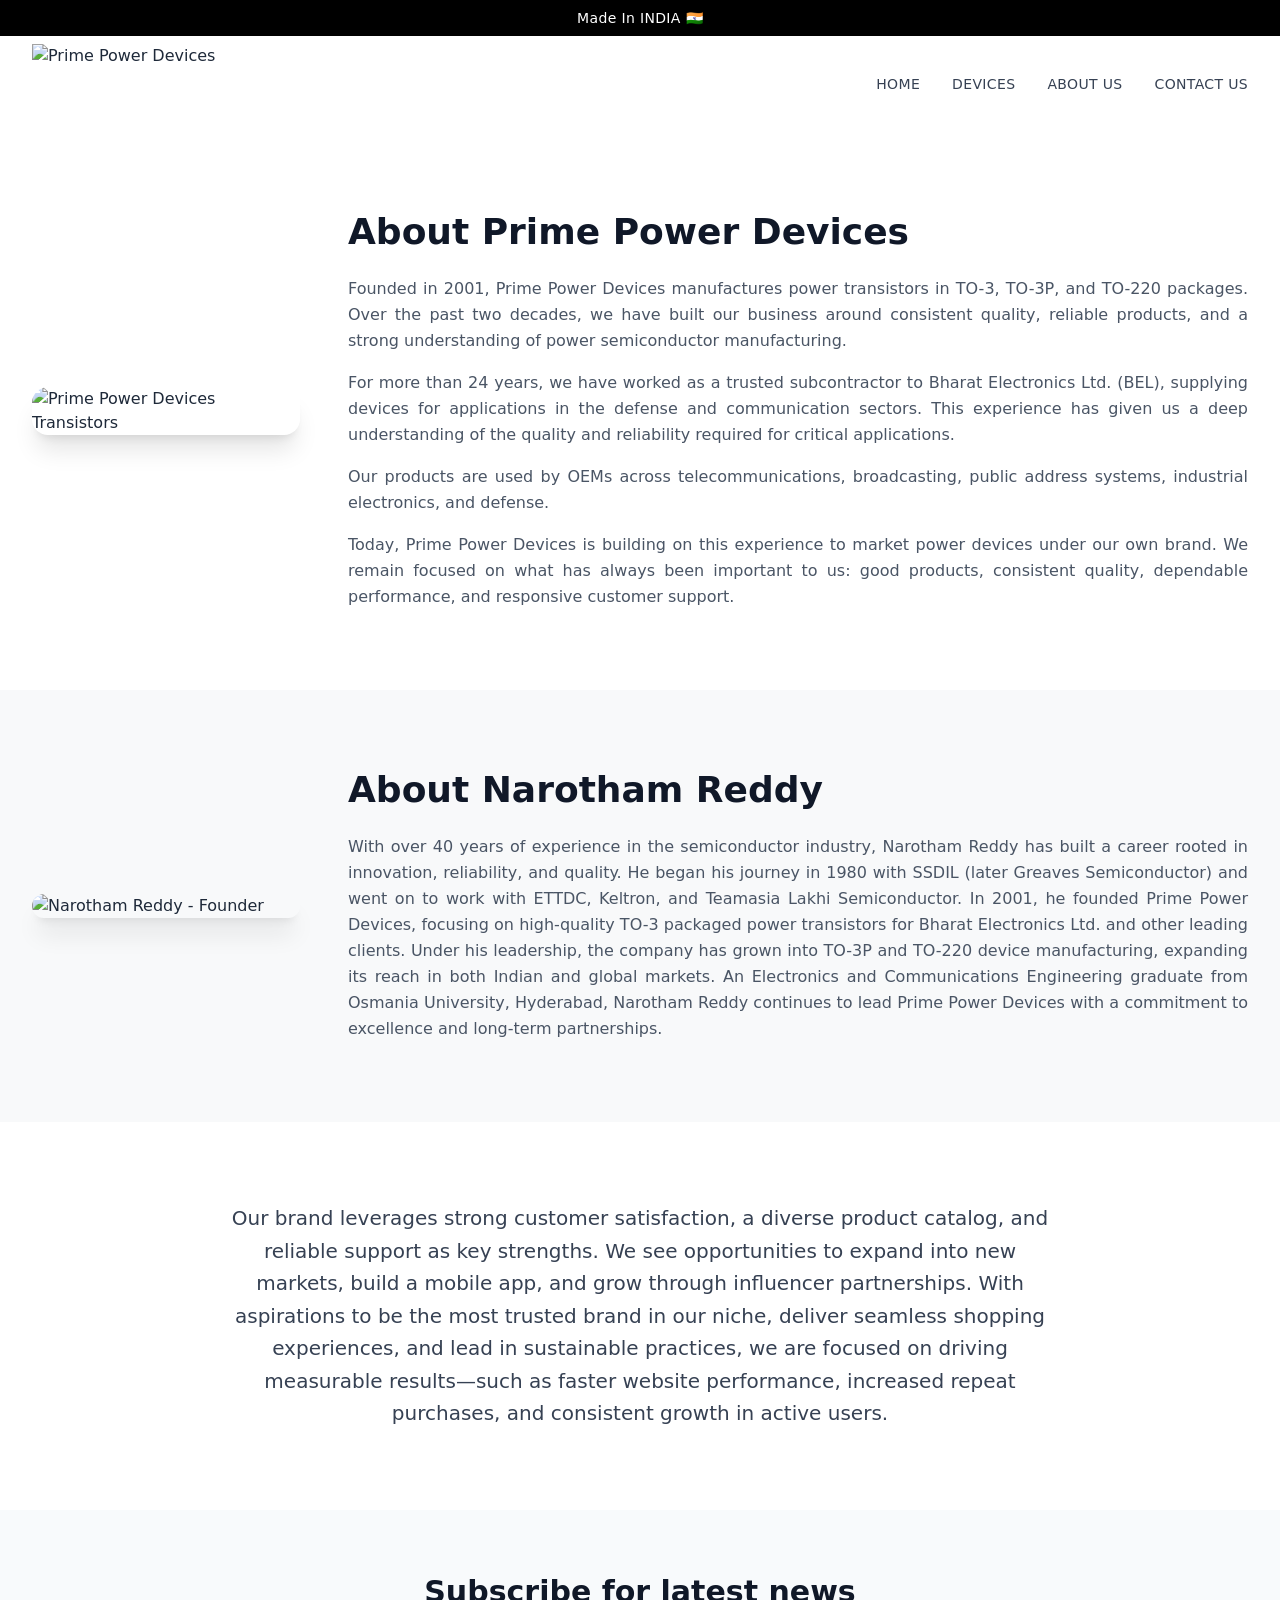
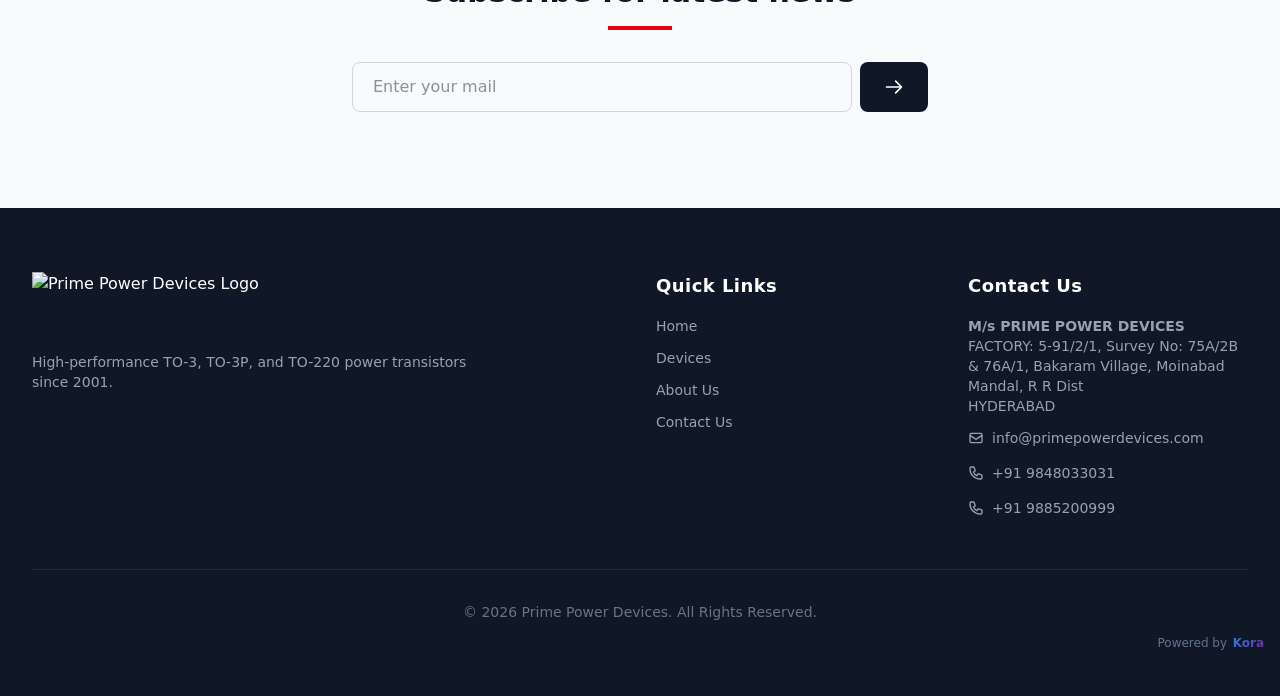
==== commit 8c9c2b67: "Agent V2 website edit" ====
--- a/about.html
+++ b/about.html
@@ -2,28 +2,6 @@
 
 <html class="scroll-smooth" lang="en">
 <head>
-  <link rel="icon" href="https://quseprdus1.blob.core.windows.net/kora-business-images/user-media/ecfd142b-6c63-4dce-b1b2-9fea5561d97c/de8c94d8-887e-4625-825f-ec262dbc28df/1777958524_thgy7e.png">
-<link href="https://quseprdus1.blob.core.windows.net/kora-business-images/user-media/ecfd142b-6c63-4dce-b1b2-9fea5561d97c/de8c94d8-887e-4625-825f-ec262dbc28df/1777958524_thgy7e.png" rel="icon"/>
-<link href="https://quseprdus1.blob.core.windows.net/kora-business-images/user-media/ecfd142b-6c63-4dce-b1b2-9fea5561d97c/de8c94d8-887e-4625-825f-ec262dbc28df/1777958524_thgy7e.png" rel="icon">
-<link href="https://quseprdus1.blob.core.windows.net/kora-business-images/user-media/ecfd142b-6c63-4dce-b1b2-9fea5561d97c/de8c94d8-887e-4625-825f-ec262dbc28df/1777958524_thgy7e.png" rel="icon"/>
-<link href="https://quseprdus1.blob.core.windows.net/kora-business-images/user-media/ecfd142b-6c63-4dce-b1b2-9fea5561d97c/de8c94d8-887e-4625-825f-ec262dbc28df/1777958524_thgy7e.png" rel="icon">
-<link href="https://quseprdus1.blob.core.windows.net/kora-business-images/user-media/ecfd142b-6c63-4dce-b1b2-9fea5561d97c/de8c94d8-887e-4625-825f-ec262dbc28df/1777958524_thgy7e.png" rel="icon"/>
-<link href="https://quseprdus1.blob.core.windows.net/kora-business-images/user-media/ecfd142b-6c63-4dce-b1b2-9fea5561d97c/de8c94d8-887e-4625-825f-ec262dbc28df/1777958524_thgy7e.png" rel="icon">
-<link href="https://quseprdus1.blob.core.windows.net/kora-business-images/user-media/ecfd142b-6c63-4dce-b1b2-9fea5561d97c/de8c94d8-887e-4625-825f-ec262dbc28df/1777958524_thgy7e.png" rel="icon"/>
-<link href="https://quseprdus1.blob.core.windows.net/kora-business-images/user-media/ecfd142b-6c63-4dce-b1b2-9fea5561d97c/de8c94d8-887e-4625-825f-ec262dbc28df/1777958524_thgy7e.png" rel="icon">
-<link href="https://quseprdus1.blob.core.windows.net/kora-business-images/user-media/ecfd142b-6c63-4dce-b1b2-9fea5561d97c/de8c94d8-887e-4625-825f-ec262dbc28df/1777958524_thgy7e.png" rel="icon"/>
-<link href="https://quseprdus1.blob.core.windows.net/kora-business-images/user-media/ecfd142b-6c63-4dce-b1b2-9fea5561d97c/de8c94d8-887e-4625-825f-ec262dbc28df/1777958524_thgy7e.png" rel="icon">
-<link href="https://quseprdus1.blob.core.windows.net/kora-business-images/user-media/ecfd142b-6c63-4dce-b1b2-9fea5561d97c/de8c94d8-887e-4625-825f-ec262dbc28df/1777958524_thgy7e.png" rel="icon"/>
-<link href="https://quseprdus1.blob.core.windows.net/kora-business-images/user-media/ecfd142b-6c63-4dce-b1b2-9fea5561d97c/de8c94d8-887e-4625-825f-ec262dbc28df/1777958524_thgy7e.png" rel="icon">
-<link href="https://quseprdus1.blob.core.windows.net/kora-business-images/user-media/ecfd142b-6c63-4dce-b1b2-9fea5561d97c/de8c94d8-887e-4625-825f-ec262dbc28df/1777958524_thgy7e.png" rel="icon"/>
-<link href="https://quseprdus1.blob.core.windows.net/kora-business-images/user-media/ecfd142b-6c63-4dce-b1b2-9fea5561d97c/de8c94d8-887e-4625-825f-ec262dbc28df/1777958524_thgy7e.png" rel="icon">
-<link href="https://quseprdus1.blob.core.windows.net/kora-business-images/user-media/ecfd142b-6c63-4dce-b1b2-9fea5561d97c/de8c94d8-887e-4625-825f-ec262dbc28df/1777958524_thgy7e.png" rel="icon"/>
-<link href="https://quseprdus1.blob.core.windows.net/kora-business-images/user-media/ecfd142b-6c63-4dce-b1b2-9fea5561d97c/de8c94d8-887e-4625-825f-ec262dbc28df/1777958524_thgy7e.png" rel="icon">
-<link href="https://quseprdus1.blob.core.windows.net/kora-business-images/user-media/ecfd142b-6c63-4dce-b1b2-9fea5561d97c/de8c94d8-887e-4625-825f-ec262dbc28df/1777958524_thgy7e.png" rel="icon"/>
-<link href="https://quseprdus1.blob.core.windows.net/kora-business-images/user-media/ecfd142b-6c63-4dce-b1b2-9fea5561d97c/de8c94d8-887e-4625-825f-ec262dbc28df/1777958524_thgy7e.png" rel="icon">
-<link href="https://quseprdus1.blob.core.windows.net/kora-business-images/user-media/ecfd142b-6c63-4dce-b1b2-9fea5561d97c/de8c94d8-887e-4625-825f-ec262dbc28df/1777958524_thgy7e.png" rel="icon"/>
-<link href="https://quseprdus1.blob.core.windows.net/kora-business-images/user-media/ecfd142b-6c63-4dce-b1b2-9fea5561d97c/de8c94d8-887e-4625-825f-ec262dbc28df/1777958524_thgy7e.png" rel="icon">
-<link href="https://quseprdus1.blob.core.windows.net/kora-business-images/user-media/ecfd142b-6c63-4dce-b1b2-9fea5561d97c/de8c94d8-887e-4625-825f-ec262dbc28df/1777958524_thgy7e.png" rel="icon"/>
 <meta charset="utf-8"/>
 <meta content="width=device-width, initial-scale=1.0" name="viewport"/>
 <title>About Prime Power Devices | Hyderabad Power Semiconductor Manufacturer</title>
@@ -35,10 +13,11 @@
 <meta content="https://quseprdus1.blob.core.windows.net/kora-business-images/user-media/ecfd142b-6c63-4dce-b1b2-9fea5561d97c/311c03ab-5bbb-4b23-9fee-4b0e03864786/1781757336_x9yrsf.jpg" property="og:image"/>
 <meta content="summary_large_image" name="twitter:card"/>
 <meta content="https://quseprdus1.blob.core.windows.net/kora-business-images/user-media/ecfd142b-6c63-4dce-b1b2-9fea5561d97c/311c03ab-5bbb-4b23-9fee-4b0e03864786/1781757336_x9yrsf.jpg" name="twitter:image"/>
-<!-- Favicon -->
-<link href="https://quseprdus1.blob.core.windows.net/kora-business-images/user-media/ecfd142b-6c63-4dce-b1b2-9fea5561d97c/de8c94d8-887e-4625-825f-ec262dbc28df/1777958524_thgy7e.png" rel="icon" type="image/png">
-<link href="https://quseprdus1.blob.core.windows.net/kora-business-images/user-media/ecfd142b-6c63-4dce-b1b2-9fea5561d97c/de8c94d8-887e-4625-825f-ec262dbc28df/1777958524_thgy7e.png" rel="shortcut icon" type="image/png"/>
-<link href="https://quseprdus1.blob.core.windows.net/kora-business-images/user-media/ecfd142b-6c63-4dce-b1b2-9fea5561d97c/de8c94d8-887e-4625-825f-ec262dbc28df/1777958524_thgy7e.png" rel="apple-touch-icon">
+
+<!-- KORA_FAVICON_START -->
+<link href="https://quseprdus1.blob.core.windows.net/kora-business-images/user-media/ecfd142b-6c63-4dce-b1b2-9fea5561d97c/de8c94d8-887e-4625-825f-ec262dbc28df/1777958524_thgy7e.png" rel="icon" type="image/png"/>
+<link href="https://quseprdus1.blob.core.windows.net/kora-business-images/user-media/ecfd142b-6c63-4dce-b1b2-9fea5561d97c/de8c94d8-887e-4625-825f-ec262dbc28df/1777958524_thgy7e.png" rel="apple-touch-icon"/>
+<!-- KORA_FAVICON_END -->
 <!-- Canonical -->
 <!-- Key image preload -->
 <link as="image" href="https://quseprdus1.blob.core.windows.net/kora-business-images/user-media/ecfd142b-6c63-4dce-b1b2-9fea5561d97c/de8c94d8-887e-4625-825f-ec262dbc28df/1777958463_ff04rm.jpg" rel="preload"/>
@@ -107,7 +86,7 @@
     }
   ]
 }</script>
-<link href="assets/styles.css" rel="stylesheet">
+<link href="assets/styles.css" rel="stylesheet"/>
 <link href="css/animations.css" rel="stylesheet"/>
 <script>
   window.KORA_SITE_CONFIG = window.KORA_SITE_CONFIG || {
@@ -119,7 +98,7 @@
   window.KORA_CONFIG.apiBaseUrl = window.KORA_SITE_CONFIG.apiBaseUrl;
   window.KORA_CONFIG.businessId = window.KORA_SITE_CONFIG.businessId;
 </script>
-<link href="https://primepowerdevices.com/about" rel="canonical"><meta content="https://primepowerdevices.com/about" property="og:url"/></link></link></link></link></link></link></link></link></link></link></link></link></link></link></head>
+<link href="https://primepowerdevices.com/about" rel="canonical"/><meta content="https://primepowerdevices.com/about" property="og:url"/></head>
 <body class="bg-white text-gray-800 font-sans antialiased">
 <div id="header-placeholder"></div>
 <main>
@@ -132,14 +111,24 @@
 </div>
 <div class="lg:col-span-3 reveal-right">
 <h1 class="text-3xl md:text-4xl font-bold text-gray-900 mb-6">About Prime Power Devices</h1>
+<p class="text-gray-600 leading-relaxed text-justify mb-4">
+              Founded in 2001, Prime Power Devices manufactures power transistors in TO-3, TO-3P, and TO-220 packages.
+              Over the past two decades, we have built our business around consistent quality, reliable products, and a
+              strong understanding of power semiconductor manufacturing.
+            </p>
+<p class="text-gray-600 leading-relaxed text-justify mb-4">
+              For more than 24 years, we have worked as a trusted subcontractor to Bharat Electronics Ltd. (BEL),
+              supplying devices for applications in the defense and communication sectors. This experience has given us
+              a deep understanding of the quality and reliability required for critical applications.
+            </p>
+<p class="text-gray-600 leading-relaxed text-justify mb-4">
+              Our products are used by OEMs across telecommunications, broadcasting, public address systems, industrial
+              electronics, and defense.
+            </p>
 <p class="text-gray-600 leading-relaxed text-justify">
-              Founded in 2001, Prime Power Devices is dedicated to manufacturing high-performance TO-3, TO-3P, and
-              TO-220 package power transistors. For over 22 years, the company has served as a trusted subcontractor to
-              Bharat Electronics Ltd., earning recognition for its quality and reliability in defense and communication
-              applications. Its customers include leading OEMs in telecommunications, broadcasting, public address
-              systems, industrial electronics, and defense sectors. Today, Prime Power Devices proudly markets its own
-              brand of power devices, continuing a tradition of precision engineering, stringent quality standards, and
-              dependable customer support — making it a trusted partner where performance and reliability are critical.
+              Today, Prime Power Devices is building on this experience to market power devices under our own brand. We
+              remain focused on what has always been important to us: good products, consistent quality, dependable
+              performance, and responsive customer support.
             </p>
 </div>
 </div>
--- a/assets/styles.css
+++ b/assets/styles.css
@@ -1,2 +1,2 @@
 /*! tailwindcss v4.2.1 | MIT License | https://tailwindcss.com */
-@layer properties{@supports (((-webkit-hyphens:none)) and (not (margin-trim:inline))) or ((-moz-orient:inline) and (not (color:rgb(from red r g b)))){*,:before,:after,::backdrop{--tw-translate-x:0;--tw-translate-y:0;--tw-translate-z:0;--tw-space-y-reverse:0;--tw-border-style:solid;--tw-gradient-position:initial;--tw-gradient-from:#0000;--tw-gradient-via:#0000;--tw-gradient-to:#0000;--tw-gradient-stops:initial;--tw-gradient-via-stops:initial;--tw-gradient-from-position:0%;--tw-gradient-via-position:50%;--tw-gradient-to-position:100%;--tw-leading:initial;--tw-font-weight:initial;--tw-tracking:initial;--tw-shadow:0 0 #0000;--tw-shadow-color:initial;--tw-shadow-alpha:100%;--tw-inset-shadow:0 0 #0000;--tw-inset-shadow-color:initial;--tw-inset-shadow-alpha:100%;--tw-ring-color:initial;--tw-ring-shadow:0 0 #0000;--tw-inset-ring-color:initial;--tw-inset-ring-shadow:0 0 #0000;--tw-ring-inset:initial;--tw-ring-offset-width:0px;--tw-ring-offset-color:#fff;--tw-ring-offset-shadow:0 0 #0000;--tw-duration:initial;--tw-scale-x:1;--tw-scale-y:1;--tw-scale-z:1;--tw-content:""}}}@layer theme{:root,:host{--font-sans:ui-sans-serif, system-ui, sans-serif, "Apple Color Emoji", "Segoe UI Emoji", "Segoe UI Symbol", "Noto Color Emoji";--font-mono:ui-monospace, SFMono-Regular, Menlo, Monaco, Consolas, "Liberation Mono", "Courier New", monospace;--color-red-600:oklch(57.7% .245 27.325);--color-red-700:oklch(50.5% .213 27.518);--color-green-600:oklch(62.7% .194 149.214);--color-blue-800:oklch(42.4% .199 265.638);--color-slate-50:oklch(98.4% .003 247.858);--color-gray-50:oklch(98.5% .002 247.839);--color-gray-100:oklch(96.7% .003 264.542);--color-gray-200:oklch(92.8% .006 264.531);--color-gray-300:oklch(87.2% .01 258.338);--color-gray-400:oklch(70.7% .022 261.325);--color-gray-500:oklch(55.1% .027 264.364);--color-gray-600:oklch(44.6% .03 256.802);--color-gray-700:oklch(37.3% .034 259.733);--color-gray-800:oklch(27.8% .033 256.848);--color-gray-900:oklch(21% .034 264.665);--color-black:#000;--color-white:#fff;--spacing:.25rem;--container-md:28rem;--container-xl:36rem;--container-2xl:42rem;--container-4xl:56rem;--container-5xl:64rem;--container-7xl:80rem;--text-sm:.875rem;--text-sm--line-height:calc(1.25 / .875);--text-lg:1.125rem;--text-lg--line-height:calc(1.75 / 1.125);--text-xl:1.25rem;--text-xl--line-height:calc(1.75 / 1.25);--text-2xl:1.5rem;--text-2xl--line-height:calc(2 / 1.5);--text-3xl:1.875rem;--text-3xl--line-height:calc(2.25 / 1.875);--text-4xl:2.25rem;--text-4xl--line-height:calc(2.5 / 2.25);--text-5xl:3rem;--text-5xl--line-height:1;--text-6xl:3.75rem;--text-6xl--line-height:1;--font-weight-medium:500;--font-weight-semibold:600;--font-weight-bold:700;--tracking-tight:-.025em;--tracking-wide:.025em;--leading-relaxed:1.625;--radius-lg:.5rem;--radius-xl:.75rem;--radius-2xl:1rem;--animate-spin:spin 1s linear infinite;--animate-pulse:pulse 2s cubic-bezier(.4, 0, .6, 1) infinite;--animate-bounce:bounce 1s infinite;--default-transition-duration:.15s;--default-transition-timing-function:cubic-bezier(.4, 0, .2, 1);--default-font-family:var(--font-sans);--default-mono-font-family:var(--font-mono);--color-brand-blue:#1e4d8c;--color-brand-red:#c41e3a;--color-brand-light:#f8f9fa}}@layer base{*,:after,:before,::backdrop{box-sizing:border-box;border:0 solid;margin:0;padding:0}::file-selector-button{box-sizing:border-box;border:0 solid;margin:0;padding:0}html,:host{-webkit-text-size-adjust:100%;tab-size:4;line-height:1.5;font-family:var(--default-font-family,ui-sans-serif, system-ui, sans-serif, "Apple Color Emoji", "Segoe UI Emoji", "Segoe UI Symbol", "Noto Color Emoji");font-feature-settings:var(--default-font-feature-settings,normal);font-variation-settings:var(--default-font-variation-settings,normal);-webkit-tap-highlight-color:transparent}hr{height:0;color:inherit;border-top-width:1px}abbr:where([title]){-webkit-text-decoration:underline dotted;text-decoration:underline dotted}h1,h2,h3,h4,h5,h6{font-size:inherit;font-weight:inherit}a{color:inherit;-webkit-text-decoration:inherit;-webkit-text-decoration:inherit;-webkit-text-decoration:inherit;text-decoration:inherit}b,strong{font-weight:bolder}code,kbd,samp,pre{font-family:var(--default-mono-font-family,ui-monospace, SFMono-Regular, Menlo, Monaco, Consolas, "Liberation Mono", "Courier New", monospace);font-feature-settings:var(--default-mono-font-feature-settings,normal);font-variation-settings:var(--default-mono-font-variation-settings,normal);font-size:1em}small{font-size:80%}sub,sup{vertical-align:baseline;font-size:75%;line-height:0;position:relative}sub{bottom:-.25em}sup{top:-.5em}table{text-indent:0;border-color:inherit;border-collapse:collapse}:-moz-focusring{outline:auto}progress{vertical-align:baseline}summary{display:list-item}ol,ul,menu{list-style:none}img,svg,video,canvas,audio,iframe,embed,object{vertical-align:middle;display:block}img,video{max-width:100%;height:auto}button,input,select,optgroup,textarea{font:inherit;font-feature-settings:inherit;font-variation-settings:inherit;letter-spacing:inherit;color:inherit;opacity:1;background-color:#0000;border-radius:0}::file-selector-button{font:inherit;font-feature-settings:inherit;font-variation-settings:inherit;letter-spacing:inherit;color:inherit;opacity:1;background-color:#0000;border-radius:0}:where(select:is([multiple],[size])) optgroup{font-weight:bolder}:where(select:is([multiple],[size])) optgroup option{padding-inline-start:20px}::file-selector-button{margin-inline-end:4px}::placeholder{opacity:1}@supports (not ((-webkit-appearance:-apple-pay-button))) or (contain-intrinsic-size:1px){::placeholder{color:currentColor}@supports (color:color-mix(in lab, red, red)){::placeholder{color:color-mix(in oklab, currentcolor 50%, transparent)}}}textarea{resize:vertical}::-webkit-search-decoration{-webkit-appearance:none}::-webkit-date-and-time-value{min-height:1lh;text-align:inherit}::-webkit-datetime-edit{display:inline-flex}::-webkit-datetime-edit-fields-wrapper{padding:0}::-webkit-datetime-edit{padding-block:0}::-webkit-datetime-edit-year-field{padding-block:0}::-webkit-datetime-edit-month-field{padding-block:0}::-webkit-datetime-edit-day-field{padding-block:0}::-webkit-datetime-edit-hour-field{padding-block:0}::-webkit-datetime-edit-minute-field{padding-block:0}::-webkit-datetime-edit-second-field{padding-block:0}::-webkit-datetime-edit-millisecond-field{padding-block:0}::-webkit-datetime-edit-meridiem-field{padding-block:0}::-webkit-calendar-picker-indicator{line-height:1}:-moz-ui-invalid{box-shadow:none}button,input:where([type=button],[type=reset],[type=submit]){appearance:button}::file-selector-button{appearance:button}::-webkit-inner-spin-button{height:auto}::-webkit-outer-spin-button{height:auto}[hidden]:where(:not([hidden=until-found])){display:none!important}}@layer components;@layer utilities{.invisible{visibility:hidden}.visible{visibility:visible}.sr-only{clip-path:inset(50%);white-space:nowrap;border-width:0;width:1px;height:1px;margin:-1px;padding:0;position:absolute;overflow:hidden}.absolute{position:absolute}.fixed{position:fixed}.relative{position:relative}.inset-0{inset:calc(var(--spacing) * 0)}.top-0{top:calc(var(--spacing) * 0)}.right-6{right:calc(var(--spacing) * 6)}.bottom-6{bottom:calc(var(--spacing) * 6)}.bottom-8{bottom:calc(var(--spacing) * 8)}.left-1\/2{left:50%}.z-10{z-index:10}.z-40{z-index:40}.z-50{z-index:50}.order-1{order:1}.order-2{order:2}.mx-auto{margin-inline:auto}.mt-3{margin-top:calc(var(--spacing) * 3)}.mt-8{margin-top:calc(var(--spacing) * 8)}.mt-12{margin-top:calc(var(--spacing) * 12)}.mb-2{margin-bottom:calc(var(--spacing) * 2)}.mb-4{margin-bottom:calc(var(--spacing) * 4)}.mb-6{margin-bottom:calc(var(--spacing) * 6)}.mb-8{margin-bottom:calc(var(--spacing) * 8)}.mb-12{margin-bottom:calc(var(--spacing) * 12)}.mb-16{margin-bottom:calc(var(--spacing) * 16)}.block{display:block}.flex{display:flex}.grid{display:grid}.hidden{display:none}.inline-block{display:inline-block}.inline-flex{display:inline-flex}.h-1{height:calc(var(--spacing) * 1)}.h-4{height:calc(var(--spacing) * 4)}.h-5{height:calc(var(--spacing) * 5)}.h-6{height:calc(var(--spacing) * 6)}.h-16{height:calc(var(--spacing) * 16)}.h-20{height:calc(var(--spacing) * 20)}.h-40{height:calc(var(--spacing) * 40)}.h-64{height:calc(var(--spacing) * 64)}.h-80{height:calc(var(--spacing) * 80)}.h-\[7\.25rem\]{height:7.25rem}.h-\[600px\]{height:600px}.h-auto{height:auto}.h-full{height:100%}.min-h-\[1\.25rem\]{min-height:1.25rem}.w-4{width:calc(var(--spacing) * 4)}.w-5{width:calc(var(--spacing) * 5)}.w-6{width:calc(var(--spacing) * 6)}.w-16{width:calc(var(--spacing) * 16)}.w-40{width:calc(var(--spacing) * 40)}.w-auto{width:auto}.w-full{width:100%}.max-w-2xl{max-width:var(--container-2xl)}.max-w-4xl{max-width:var(--container-4xl)}.max-w-5xl{max-width:var(--container-5xl)}.max-w-7xl{max-width:var(--container-7xl)}.max-w-\[13rem\]{max-width:13rem}.max-w-md{max-width:var(--container-md)}.max-w-xl{max-width:var(--container-xl)}.min-w-0{min-width:calc(var(--spacing) * 0)}.flex-1{flex:1}.shrink-0{flex-shrink:0}.grow{flex-grow:1}.-translate-x-1\/2{--tw-translate-x:calc(calc(1 / 2 * 100%) * -1);translate:var(--tw-translate-x) var(--tw-translate-y)}.animate-bounce{animation:var(--animate-bounce)}.animate-pulse{animation:var(--animate-pulse)}.animate-spin{animation:var(--animate-spin)}.grid-cols-1{grid-template-columns:repeat(1,minmax(0,1fr))}.flex-col{flex-direction:column}.items-center{align-items:center}.items-start{align-items:flex-start}.justify-between{justify-content:space-between}.justify-center{justify-content:center}.gap-2{gap:calc(var(--spacing) * 2)}.gap-3{gap:calc(var(--spacing) * 3)}.gap-6{gap:calc(var(--spacing) * 6)}.gap-8{gap:calc(var(--spacing) * 8)}.gap-12{gap:calc(var(--spacing) * 12)}:where(.space-y-3>:not(:last-child)){--tw-space-y-reverse:0;margin-block-start:calc(calc(var(--spacing) * 3) * var(--tw-space-y-reverse));margin-block-end:calc(calc(var(--spacing) * 3) * calc(1 - var(--tw-space-y-reverse)))}:where(.space-y-4>:not(:last-child)){--tw-space-y-reverse:0;margin-block-start:calc(calc(var(--spacing) * 4) * var(--tw-space-y-reverse));margin-block-end:calc(calc(var(--spacing) * 4) * calc(1 - var(--tw-space-y-reverse)))}:where(.space-y-6>:not(:last-child)){--tw-space-y-reverse:0;margin-block-start:calc(calc(var(--spacing) * 6) * var(--tw-space-y-reverse));margin-block-end:calc(calc(var(--spacing) * 6) * calc(1 - var(--tw-space-y-reverse)))}.overflow-hidden{overflow:hidden}.overflow-x-hidden{overflow-x:hidden}.scroll-smooth{scroll-behavior:smooth}.rounded-2xl{border-radius:var(--radius-2xl)}.rounded-full{border-radius:3.40282e38px}.rounded-lg{border-radius:var(--radius-lg)}.rounded-xl{border-radius:var(--radius-xl)}.border{border-style:var(--tw-border-style);border-width:1px}.border-2{border-style:var(--tw-border-style);border-width:2px}.border-t{border-top-style:var(--tw-border-style);border-top-width:1px}.border-b-2{border-bottom-style:var(--tw-border-style);border-bottom-width:2px}.border-gray-100{border-color:var(--color-gray-100)}.border-gray-200{border-color:var(--color-gray-200)}.border-gray-300{border-color:var(--color-gray-300)}.border-gray-800{border-color:var(--color-gray-800)}.border-white{border-color:var(--color-white)}.border-t-transparent{border-top-color:#0000}.bg-black{background-color:var(--color-black)}.bg-blue-800{background-color:var(--color-blue-800)}.bg-brand-light{background-color:var(--color-brand-light)}.bg-brand-red{background-color:var(--color-brand-red)}.bg-gray-50{background-color:var(--color-gray-50)}.bg-gray-900{background-color:var(--color-gray-900)}.bg-green-600{background-color:var(--color-green-600)}.bg-red-600{background-color:var(--color-red-600)}.bg-slate-50{background-color:var(--color-slate-50)}.bg-transparent{background-color:#0000}.bg-white{background-color:var(--color-white)}.bg-gradient-to-b{--tw-gradient-position:to bottom in oklab;background-image:linear-gradient(var(--tw-gradient-stops))}.from-black\/70{--tw-gradient-from:#000000b3}@supports (color:color-mix(in lab, red, red)){.from-black\/70{--tw-gradient-from:color-mix(in oklab, var(--color-black) 70%, transparent)}}.from-black\/70{--tw-gradient-stops:var(--tw-gradient-via-stops,var(--tw-gradient-position), var(--tw-gradient-from) var(--tw-gradient-from-position), var(--tw-gradient-to) var(--tw-gradient-to-position))}.via-black\/60{--tw-gradient-via:#0009}@supports (color:color-mix(in lab, red, red)){.via-black\/60{--tw-gradient-via:color-mix(in oklab, var(--color-black) 60%, transparent)}}.via-black\/60{--tw-gradient-via-stops:var(--tw-gradient-position), var(--tw-gradient-from) var(--tw-gradient-from-position), var(--tw-gradient-via) var(--tw-gradient-via-position), var(--tw-gradient-to) var(--tw-gradient-to-position);--tw-gradient-stops:var(--tw-gradient-via-stops)}.to-black\/70{--tw-gradient-to:#000000b3}@supports (color:color-mix(in lab, red, red)){.to-black\/70{--tw-gradient-to:color-mix(in oklab, var(--color-black) 70%, transparent)}}.to-black\/70{--tw-gradient-stops:var(--tw-gradient-via-stops,var(--tw-gradient-position), var(--tw-gradient-from) var(--tw-gradient-from-position), var(--tw-gradient-to) var(--tw-gradient-to-position))}.object-contain{object-fit:contain}.object-cover{object-fit:cover}.p-2{padding:calc(var(--spacing) * 2)}.p-3{padding:calc(var(--spacing) * 3)}.p-5{padding:calc(var(--spacing) * 5)}.p-6{padding:calc(var(--spacing) * 6)}.p-8{padding:calc(var(--spacing) * 8)}.px-4{padding-inline:calc(var(--spacing) * 4)}.px-5{padding-inline:calc(var(--spacing) * 5)}.px-6{padding-inline:calc(var(--spacing) * 6)}.px-8{padding-inline:calc(var(--spacing) * 8)}.px-12{padding-inline:calc(var(--spacing) * 12)}.py-2{padding-block:calc(var(--spacing) * 2)}.py-3{padding-block:calc(var(--spacing) * 3)}.py-4{padding-block:calc(var(--spacing) * 4)}.py-16{padding-block:calc(var(--spacing) * 16)}.py-20{padding-block:calc(var(--spacing) * 20)}.pt-4{padding-top:calc(var(--spacing) * 4)}.pt-8{padding-top:calc(var(--spacing) * 8)}.pt-16{padding-top:calc(var(--spacing) * 16)}.pr-4{padding-right:calc(var(--spacing) * 4)}.pb-4{padding-bottom:calc(var(--spacing) * 4)}.pb-6{padding-bottom:calc(var(--spacing) * 6)}.pb-8{padding-bottom:calc(var(--spacing) * 8)}.text-center{text-align:center}.text-justify{text-align:justify}.text-left{text-align:left}.font-sans{font-family:var(--font-sans)}.text-2xl{font-size:var(--text-2xl);line-height:var(--tw-leading,var(--text-2xl--line-height))}.text-3xl{font-size:var(--text-3xl);line-height:var(--tw-leading,var(--text-3xl--line-height))}.text-4xl{font-size:var(--text-4xl);line-height:var(--tw-leading,var(--text-4xl--line-height))}.text-lg{font-size:var(--text-lg);line-height:var(--tw-leading,var(--text-lg--line-height))}.text-sm{font-size:var(--text-sm);line-height:var(--tw-leading,var(--text-sm--line-height))}.text-xl{font-size:var(--text-xl);line-height:var(--tw-leading,var(--text-xl--line-height))}.leading-relaxed{--tw-leading:var(--leading-relaxed);line-height:var(--leading-relaxed)}.font-bold{--tw-font-weight:var(--font-weight-bold);font-weight:var(--font-weight-bold)}.font-medium{--tw-font-weight:var(--font-weight-medium);font-weight:var(--font-weight-medium)}.font-semibold{--tw-font-weight:var(--font-weight-semibold);font-weight:var(--font-weight-semibold)}.tracking-tight{--tw-tracking:var(--tracking-tight);letter-spacing:var(--tracking-tight)}.tracking-wide{--tw-tracking:var(--tracking-wide);letter-spacing:var(--tracking-wide)}.text-gray-200{color:var(--color-gray-200)}.text-gray-400{color:var(--color-gray-400)}.text-gray-500{color:var(--color-gray-500)}.text-gray-600{color:var(--color-gray-600)}.text-gray-700{color:var(--color-gray-700)}.text-gray-800{color:var(--color-gray-800)}.text-gray-900{color:var(--color-gray-900)}.text-green-600{color:var(--color-green-600)}.text-red-600{color:var(--color-red-600)}.text-white{color:var(--color-white)}.text-white\/60{color:#fff9}@supports (color:color-mix(in lab, red, red)){.text-white\/60{color:color-mix(in oklab, var(--color-white) 60%, transparent)}}.uppercase{text-transform:uppercase}.not-italic{font-style:normal}.antialiased{-webkit-font-smoothing:antialiased;-moz-osx-font-smoothing:grayscale}.placeholder-gray-400::placeholder{color:var(--color-gray-400)}.opacity-0{opacity:0}.opacity-100{opacity:1}.shadow-lg{--tw-shadow:0 10px 15px -3px var(--tw-shadow-color,#0000001a), 0 4px 6px -4px var(--tw-shadow-color,#0000001a);box-shadow:var(--tw-inset-shadow), var(--tw-inset-ring-shadow), var(--tw-ring-offset-shadow), var(--tw-ring-shadow), var(--tw-shadow)}.shadow-md{--tw-shadow:0 4px 6px -1px var(--tw-shadow-color,#0000001a), 0 2px 4px -2px var(--tw-shadow-color,#0000001a);box-shadow:var(--tw-inset-shadow), var(--tw-inset-ring-shadow), var(--tw-ring-offset-shadow), var(--tw-ring-shadow), var(--tw-shadow)}.shadow-sm{--tw-shadow:0 1px 3px 0 var(--tw-shadow-color,#0000001a), 0 1px 2px -1px var(--tw-shadow-color,#0000001a);box-shadow:var(--tw-inset-shadow), var(--tw-inset-ring-shadow), var(--tw-ring-offset-shadow), var(--tw-ring-shadow), var(--tw-shadow)}.shadow-xl{--tw-shadow:0 20px 25px -5px var(--tw-shadow-color,#0000001a), 0 8px 10px -6px var(--tw-shadow-color,#0000001a);box-shadow:var(--tw-inset-shadow), var(--tw-inset-ring-shadow), var(--tw-ring-offset-shadow), var(--tw-ring-shadow), var(--tw-shadow)}.transition-all{transition-property:all;transition-timing-function:var(--tw-ease,var(--default-transition-timing-function));transition-duration:var(--tw-duration,var(--default-transition-duration))}.transition-colors{transition-property:color,background-color,border-color,outline-color,text-decoration-color,fill,stroke,--tw-gradient-from,--tw-gradient-via,--tw-gradient-to;transition-timing-function:var(--tw-ease,var(--default-transition-timing-function));transition-duration:var(--tw-duration,var(--default-transition-duration))}.transition-shadow{transition-property:box-shadow;transition-timing-function:var(--tw-ease,var(--default-transition-timing-function));transition-duration:var(--tw-duration,var(--default-transition-duration))}.transition-transform{transition-property:transform,translate,scale,rotate;transition-timing-function:var(--tw-ease,var(--default-transition-timing-function));transition-duration:var(--tw-duration,var(--default-transition-duration))}.delay-100{transition-delay:.1s}.delay-200{transition-delay:.2s}.delay-300{transition-delay:.3s}.delay-400{transition-delay:.4s}.duration-300{--tw-duration:.3s;transition-duration:.3s}@media (hover:hover){.group-hover\:scale-105:is(:where(.group):hover *){--tw-scale-x:105%;--tw-scale-y:105%;--tw-scale-z:105%;scale:var(--tw-scale-x) var(--tw-scale-y)}.group-hover\:text-brand-blue:is(:where(.group):hover *){color:var(--color-brand-blue)}}.after\:absolute:after{content:var(--tw-content);position:absolute}.after\:bottom-\[-4px\]:after{content:var(--tw-content);bottom:-4px}.after\:left-0:after{content:var(--tw-content);left:calc(var(--spacing) * 0)}.after\:h-0\.5:after{content:var(--tw-content);height:calc(var(--spacing) * .5)}.after\:w-0:after{content:var(--tw-content);width:calc(var(--spacing) * 0)}.after\:bg-red-600:after{content:var(--tw-content);background-color:var(--color-red-600)}.after\:transition-all:after{content:var(--tw-content);transition-property:all;transition-timing-function:var(--tw-ease,var(--default-transition-timing-function));transition-duration:var(--tw-duration,var(--default-transition-duration))}.after\:content-\[\'\'\]:after{--tw-content:"";content:var(--tw-content)}@media (hover:hover){.hover\:scale-110:hover{--tw-scale-x:110%;--tw-scale-y:110%;--tw-scale-z:110%;scale:var(--tw-scale-x) var(--tw-scale-y)}.hover\:bg-gray-50:hover{background-color:var(--color-gray-50)}.hover\:bg-gray-100:hover{background-color:var(--color-gray-100)}.hover\:bg-gray-800:hover{background-color:var(--color-gray-800)}.hover\:bg-red-600:hover{background-color:var(--color-red-600)}.hover\:bg-red-700:hover{background-color:var(--color-red-700)}.hover\:text-blue-800:hover{color:var(--color-blue-800)}.hover\:text-brand-blue:hover{color:var(--color-brand-blue)}.hover\:text-white:hover{color:var(--color-white)}.hover\:shadow-lg:hover{--tw-shadow:0 10px 15px -3px var(--tw-shadow-color,#0000001a), 0 4px 6px -4px var(--tw-shadow-color,#0000001a);box-shadow:var(--tw-inset-shadow), var(--tw-inset-ring-shadow), var(--tw-ring-offset-shadow), var(--tw-ring-shadow), var(--tw-shadow)}.hover\:after\:w-full:hover:after{content:var(--tw-content);width:100%}}.focus\:border-brand-blue:focus{border-color:var(--color-brand-blue)}.focus\:border-transparent:focus{border-color:#0000}.focus\:ring-2:focus{--tw-ring-shadow:var(--tw-ring-inset,) 0 0 0 calc(2px + var(--tw-ring-offset-width)) var(--tw-ring-color,currentcolor);box-shadow:var(--tw-inset-shadow), var(--tw-inset-ring-shadow), var(--tw-ring-offset-shadow), var(--tw-ring-shadow), var(--tw-shadow)}.focus\:ring-blue-800:focus{--tw-ring-color:var(--color-blue-800)}.focus\:outline-none:focus{--tw-outline-style:none;outline-style:none}.disabled\:cursor-not-allowed:disabled{cursor:not-allowed}.disabled\:opacity-60:disabled{opacity:.6}@media (min-width:40rem){.sm\:grid-cols-2{grid-template-columns:repeat(2,minmax(0,1fr))}.sm\:px-6{padding-inline:calc(var(--spacing) * 6)}}@media (min-width:48rem){.md\:h-80{height:calc(var(--spacing) * 80)}.md\:grid-cols-2{grid-template-columns:repeat(2,minmax(0,1fr))}.md\:grid-cols-3{grid-template-columns:repeat(3,minmax(0,1fr))}.md\:text-4xl{font-size:var(--text-4xl);line-height:var(--tw-leading,var(--text-4xl--line-height))}.md\:text-5xl{font-size:var(--text-5xl);line-height:var(--tw-leading,var(--text-5xl--line-height))}.md\:text-xl{font-size:var(--text-xl);line-height:var(--tw-leading,var(--text-xl--line-height))}}@media (min-width:64rem){.lg\:order-1{order:1}.lg\:order-2{order:2}.lg\:col-span-1{grid-column:span 1/span 1}.lg\:col-span-2{grid-column:span 2/span 2}.lg\:col-span-3{grid-column:span 3/span 3}.lg\:flex{display:flex}.lg\:hidden{display:none}.lg\:h-20{height:calc(var(--spacing) * 20)}.lg\:h-\[6rem\]{height:6rem}.lg\:h-\[8\.25rem\]{height:8.25rem}.lg\:h-\[700px\]{height:700px}.lg\:max-w-none{max-width:none}.lg\:grid-cols-2{grid-template-columns:repeat(2,minmax(0,1fr))}.lg\:grid-cols-4{grid-template-columns:repeat(4,minmax(0,1fr))}.lg\:gap-12{gap:calc(var(--spacing) * 12)}.lg\:px-8{padding-inline:calc(var(--spacing) * 8)}.lg\:text-6xl{font-size:var(--text-6xl);line-height:var(--tw-leading,var(--text-6xl--line-height))}}}@property --tw-translate-x{syntax:"*";inherits:false;initial-value:0}@property --tw-translate-y{syntax:"*";inherits:false;initial-value:0}@property --tw-translate-z{syntax:"*";inherits:false;initial-value:0}@property --tw-space-y-reverse{syntax:"*";inherits:false;initial-value:0}@property --tw-border-style{syntax:"*";inherits:false;initial-value:solid}@property --tw-gradient-position{syntax:"*";inherits:false}@property --tw-gradient-from{syntax:"<color>";inherits:false;initial-value:#0000}@property --tw-gradient-via{syntax:"<color>";inherits:false;initial-value:#0000}@property --tw-gradient-to{syntax:"<color>";inherits:false;initial-value:#0000}@property --tw-gradient-stops{syntax:"*";inherits:false}@property --tw-gradient-via-stops{syntax:"*";inherits:false}@property --tw-gradient-from-position{syntax:"<length-percentage>";inherits:false;initial-value:0%}@property --tw-gradient-via-position{syntax:"<length-percentage>";inherits:false;initial-value:50%}@property --tw-gradient-to-position{syntax:"<length-percentage>";inherits:false;initial-value:100%}@property --tw-leading{syntax:"*";inherits:false}@property --tw-font-weight{syntax:"*";inherits:false}@property --tw-tracking{syntax:"*";inherits:false}@property --tw-shadow{syntax:"*";inherits:false;initial-value:0 0 #0000}@property --tw-shadow-color{syntax:"*";inherits:false}@property --tw-shadow-alpha{syntax:"<percentage>";inherits:false;initial-value:100%}@property --tw-inset-shadow{syntax:"*";inherits:false;initial-value:0 0 #0000}@property --tw-inset-shadow-color{syntax:"*";inherits:false}@property --tw-inset-shadow-alpha{syntax:"<percentage>";inherits:false;initial-value:100%}@property --tw-ring-color{syntax:"*";inherits:false}@property --tw-ring-shadow{syntax:"*";inherits:false;initial-value:0 0 #0000}@property --tw-inset-ring-color{syntax:"*";inherits:false}@property --tw-inset-ring-shadow{syntax:"*";inherits:false;initial-value:0 0 #0000}@property --tw-ring-inset{syntax:"*";inherits:false}@property --tw-ring-offset-width{syntax:"<length>";inherits:false;initial-value:0}@property --tw-ring-offset-color{syntax:"*";inherits:false;initial-value:#fff}@property --tw-ring-offset-shadow{syntax:"*";inherits:false;initial-value:0 0 #0000}@property --tw-duration{syntax:"*";inherits:false}@property --tw-scale-x{syntax:"*";inherits:false;initial-value:1}@property --tw-scale-y{syntax:"*";inherits:false;initial-value:1}@property --tw-scale-z{syntax:"*";inherits:false;initial-value:1}@property --tw-content{syntax:"*";inherits:false;initial-value:""}@keyframes spin{to{transform:rotate(360deg)}}@keyframes pulse{50%{opacity:.5}}@keyframes bounce{0%,to{animation-timing-function:cubic-bezier(.8,0,1,1);transform:translateY(-25%)}50%{animation-timing-function:cubic-bezier(0,0,.2,1);transform:none}}+@layer properties{@supports (((-webkit-hyphens:none)) and (not (margin-trim:inline))) or ((-moz-orient:inline) and (not (color:rgb(from red r g b)))){*,:before,:after,::backdrop{--tw-translate-x:0;--tw-translate-y:0;--tw-translate-z:0;--tw-space-y-reverse:0;--tw-border-style:solid;--tw-gradient-position:initial;--tw-gradient-from:#0000;--tw-gradient-via:#0000;--tw-gradient-to:#0000;--tw-gradient-stops:initial;--tw-gradient-via-stops:initial;--tw-gradient-from-position:0%;--tw-gradient-via-position:50%;--tw-gradient-to-position:100%;--tw-leading:initial;--tw-font-weight:initial;--tw-tracking:initial;--tw-shadow:0 0 #0000;--tw-shadow-color:initial;--tw-shadow-alpha:100%;--tw-inset-shadow:0 0 #0000;--tw-inset-shadow-color:initial;--tw-inset-shadow-alpha:100%;--tw-ring-color:initial;--tw-ring-shadow:0 0 #0000;--tw-inset-ring-color:initial;--tw-inset-ring-shadow:0 0 #0000;--tw-ring-inset:initial;--tw-ring-offset-width:0px;--tw-ring-offset-color:#fff;--tw-ring-offset-shadow:0 0 #0000;--tw-duration:initial;--tw-scale-x:1;--tw-scale-y:1;--tw-scale-z:1;--tw-content:""}}}@layer theme{:root,:host{--font-sans:ui-sans-serif, system-ui, sans-serif, "Apple Color Emoji", "Segoe UI Emoji", "Segoe UI Symbol", "Noto Color Emoji";--font-mono:ui-monospace, SFMono-Regular, Menlo, Monaco, Consolas, "Liberation Mono", "Courier New", monospace;--color-red-600:oklch(57.7% .245 27.325);--color-red-700:oklch(50.5% .213 27.518);--color-green-600:oklch(62.7% .194 149.214);--color-blue-800:oklch(42.4% .199 265.638);--color-slate-50:oklch(98.4% .003 247.858);--color-gray-50:oklch(98.5% .002 247.839);--color-gray-100:oklch(96.7% .003 264.542);--color-gray-200:oklch(92.8% .006 264.531);--color-gray-300:oklch(87.2% .01 258.338);--color-gray-400:oklch(70.7% .022 261.325);--color-gray-500:oklch(55.1% .027 264.364);--color-gray-600:oklch(44.6% .03 256.802);--color-gray-700:oklch(37.3% .034 259.733);--color-gray-800:oklch(27.8% .033 256.848);--color-gray-900:oklch(21% .034 264.665);--color-black:#000;--color-white:#fff;--spacing:.25rem;--container-md:28rem;--container-xl:36rem;--container-2xl:42rem;--container-4xl:56rem;--container-5xl:64rem;--container-7xl:80rem;--text-xs:.75rem;--text-xs--line-height:calc(1 / .75);--text-sm:.875rem;--text-sm--line-height:calc(1.25 / .875);--text-base:1rem;--text-base--line-height:calc(1.5 / 1);--text-lg:1.125rem;--text-lg--line-height:calc(1.75 / 1.125);--text-xl:1.25rem;--text-xl--line-height:calc(1.75 / 1.25);--text-2xl:1.5rem;--text-2xl--line-height:calc(2 / 1.5);--text-3xl:1.875rem;--text-3xl--line-height:calc(2.25 / 1.875);--text-4xl:2.25rem;--text-4xl--line-height:calc(2.5 / 2.25);--text-5xl:3rem;--text-5xl--line-height:1;--text-6xl:3.75rem;--text-6xl--line-height:1;--font-weight-medium:500;--font-weight-semibold:600;--font-weight-bold:700;--tracking-tight:-.025em;--tracking-wide:.025em;--leading-relaxed:1.625;--radius-lg:.5rem;--radius-xl:.75rem;--radius-2xl:1rem;--animate-spin:spin 1s linear infinite;--animate-pulse:pulse 2s cubic-bezier(.4, 0, .6, 1) infinite;--animate-bounce:bounce 1s infinite;--default-transition-duration:.15s;--default-transition-timing-function:cubic-bezier(.4, 0, .2, 1);--default-font-family:var(--font-sans);--default-mono-font-family:var(--font-mono);--color-brand-blue:#1e4d8c;--color-brand-red:#c41e3a;--color-brand-light:#f8f9fa}}@layer base{*,:after,:before,::backdrop{box-sizing:border-box;border:0 solid;margin:0;padding:0}::file-selector-button{box-sizing:border-box;border:0 solid;margin:0;padding:0}html,:host{-webkit-text-size-adjust:100%;tab-size:4;line-height:1.5;font-family:var(--default-font-family,ui-sans-serif, system-ui, sans-serif, "Apple Color Emoji", "Segoe UI Emoji", "Segoe UI Symbol", "Noto Color Emoji");font-feature-settings:var(--default-font-feature-settings,normal);font-variation-settings:var(--default-font-variation-settings,normal);-webkit-tap-highlight-color:transparent}hr{height:0;color:inherit;border-top-width:1px}abbr:where([title]){-webkit-text-decoration:underline dotted;text-decoration:underline dotted}h1,h2,h3,h4,h5,h6{font-size:inherit;font-weight:inherit}a{color:inherit;-webkit-text-decoration:inherit;-webkit-text-decoration:inherit;-webkit-text-decoration:inherit;text-decoration:inherit}b,strong{font-weight:bolder}code,kbd,samp,pre{font-family:var(--default-mono-font-family,ui-monospace, SFMono-Regular, Menlo, Monaco, Consolas, "Liberation Mono", "Courier New", monospace);font-feature-settings:var(--default-mono-font-feature-settings,normal);font-variation-settings:var(--default-mono-font-variation-settings,normal);font-size:1em}small{font-size:80%}sub,sup{vertical-align:baseline;font-size:75%;line-height:0;position:relative}sub{bottom:-.25em}sup{top:-.5em}table{text-indent:0;border-color:inherit;border-collapse:collapse}:-moz-focusring{outline:auto}progress{vertical-align:baseline}summary{display:list-item}ol,ul,menu{list-style:none}img,svg,video,canvas,audio,iframe,embed,object{vertical-align:middle;display:block}img,video{max-width:100%;height:auto}button,input,select,optgroup,textarea{font:inherit;font-feature-settings:inherit;font-variation-settings:inherit;letter-spacing:inherit;color:inherit;opacity:1;background-color:#0000;border-radius:0}::file-selector-button{font:inherit;font-feature-settings:inherit;font-variation-settings:inherit;letter-spacing:inherit;color:inherit;opacity:1;background-color:#0000;border-radius:0}:where(select:is([multiple],[size])) optgroup{font-weight:bolder}:where(select:is([multiple],[size])) optgroup option{padding-inline-start:20px}::file-selector-button{margin-inline-end:4px}::placeholder{opacity:1}@supports (not ((-webkit-appearance:-apple-pay-button))) or (contain-intrinsic-size:1px){::placeholder{color:currentColor}@supports (color:color-mix(in lab, red, red)){::placeholder{color:color-mix(in oklab, currentcolor 50%, transparent)}}}textarea{resize:vertical}::-webkit-search-decoration{-webkit-appearance:none}::-webkit-date-and-time-value{min-height:1lh;text-align:inherit}::-webkit-datetime-edit{display:inline-flex}::-webkit-datetime-edit-fields-wrapper{padding:0}::-webkit-datetime-edit{padding-block:0}::-webkit-datetime-edit-year-field{padding-block:0}::-webkit-datetime-edit-month-field{padding-block:0}::-webkit-datetime-edit-day-field{padding-block:0}::-webkit-datetime-edit-hour-field{padding-block:0}::-webkit-datetime-edit-minute-field{padding-block:0}::-webkit-datetime-edit-second-field{padding-block:0}::-webkit-datetime-edit-millisecond-field{padding-block:0}::-webkit-datetime-edit-meridiem-field{padding-block:0}::-webkit-calendar-picker-indicator{line-height:1}:-moz-ui-invalid{box-shadow:none}button,input:where([type=button],[type=reset],[type=submit]){appearance:button}::file-selector-button{appearance:button}::-webkit-inner-spin-button{height:auto}::-webkit-outer-spin-button{height:auto}[hidden]:where(:not([hidden=until-found])){display:none!important}}@layer components;@layer utilities{.invisible{visibility:hidden}.visible{visibility:visible}.sr-only{clip-path:inset(50%);white-space:nowrap;border-width:0;width:1px;height:1px;margin:-1px;padding:0;position:absolute;overflow:hidden}.absolute{position:absolute}.fixed{position:fixed}.relative{position:relative}.inset-0{inset:calc(var(--spacing) * 0)}.top-0{top:calc(var(--spacing) * 0)}.right-6{right:calc(var(--spacing) * 6)}.bottom-6{bottom:calc(var(--spacing) * 6)}.bottom-8{bottom:calc(var(--spacing) * 8)}.left-1\/2{left:50%}.z-10{z-index:10}.z-40{z-index:40}.z-50{z-index:50}.order-1{order:1}.order-2{order:2}.mx-auto{margin-inline:auto}.mt-1{margin-top:calc(var(--spacing) * 1)}.mt-3{margin-top:calc(var(--spacing) * 3)}.mt-6{margin-top:calc(var(--spacing) * 6)}.mt-8{margin-top:calc(var(--spacing) * 8)}.mt-12{margin-top:calc(var(--spacing) * 12)}.mb-2{margin-bottom:calc(var(--spacing) * 2)}.mb-3{margin-bottom:calc(var(--spacing) * 3)}.mb-4{margin-bottom:calc(var(--spacing) * 4)}.mb-6{margin-bottom:calc(var(--spacing) * 6)}.mb-8{margin-bottom:calc(var(--spacing) * 8)}.mb-10{margin-bottom:calc(var(--spacing) * 10)}.mb-12{margin-bottom:calc(var(--spacing) * 12)}.mb-16{margin-bottom:calc(var(--spacing) * 16)}.block{display:block}.flex{display:flex}.grid{display:grid}.hidden{display:none}.inline-block{display:inline-block}.inline-flex{display:inline-flex}.h-1{height:calc(var(--spacing) * 1)}.h-4{height:calc(var(--spacing) * 4)}.h-5{height:calc(var(--spacing) * 5)}.h-6{height:calc(var(--spacing) * 6)}.h-9{height:calc(var(--spacing) * 9)}.h-16{height:calc(var(--spacing) * 16)}.h-20{height:calc(var(--spacing) * 20)}.h-40{height:calc(var(--spacing) * 40)}.h-64{height:calc(var(--spacing) * 64)}.h-80{height:calc(var(--spacing) * 80)}.h-\[7\.25rem\]{height:7.25rem}.h-\[600px\]{height:600px}.h-auto{height:auto}.h-full{height:100%}.min-h-\[1\.25rem\]{min-height:1.25rem}.w-4{width:calc(var(--spacing) * 4)}.w-5{width:calc(var(--spacing) * 5)}.w-6{width:calc(var(--spacing) * 6)}.w-9{width:calc(var(--spacing) * 9)}.w-12{width:calc(var(--spacing) * 12)}.w-16{width:calc(var(--spacing) * 16)}.w-40{width:calc(var(--spacing) * 40)}.w-auto{width:auto}.w-full{width:100%}.max-w-2xl{max-width:var(--container-2xl)}.max-w-4xl{max-width:var(--container-4xl)}.max-w-5xl{max-width:var(--container-5xl)}.max-w-7xl{max-width:var(--container-7xl)}.max-w-\[13rem\]{max-width:13rem}.max-w-md{max-width:var(--container-md)}.max-w-xl{max-width:var(--container-xl)}.min-w-0{min-width:calc(var(--spacing) * 0)}.flex-1{flex:1}.flex-shrink-0,.shrink-0{flex-shrink:0}.grow{flex-grow:1}.-translate-x-1\/2{--tw-translate-x:calc(calc(1 / 2 * 100%) * -1);translate:var(--tw-translate-x) var(--tw-translate-y)}.animate-bounce{animation:var(--animate-bounce)}.animate-pulse{animation:var(--animate-pulse)}.animate-spin{animation:var(--animate-spin)}.grid-cols-1{grid-template-columns:repeat(1,minmax(0,1fr))}.flex-col{flex-direction:column}.items-center{align-items:center}.items-start{align-items:flex-start}.justify-between{justify-content:space-between}.justify-center{justify-content:center}.gap-2{gap:calc(var(--spacing) * 2)}.gap-3{gap:calc(var(--spacing) * 3)}.gap-6{gap:calc(var(--spacing) * 6)}.gap-8{gap:calc(var(--spacing) * 8)}.gap-12{gap:calc(var(--spacing) * 12)}:where(.space-y-3>:not(:last-child)){--tw-space-y-reverse:0;margin-block-start:calc(calc(var(--spacing) * 3) * var(--tw-space-y-reverse));margin-block-end:calc(calc(var(--spacing) * 3) * calc(1 - var(--tw-space-y-reverse)))}:where(.space-y-4>:not(:last-child)){--tw-space-y-reverse:0;margin-block-start:calc(calc(var(--spacing) * 4) * var(--tw-space-y-reverse));margin-block-end:calc(calc(var(--spacing) * 4) * calc(1 - var(--tw-space-y-reverse)))}:where(.space-y-5>:not(:last-child)){--tw-space-y-reverse:0;margin-block-start:calc(calc(var(--spacing) * 5) * var(--tw-space-y-reverse));margin-block-end:calc(calc(var(--spacing) * 5) * calc(1 - var(--tw-space-y-reverse)))}.overflow-hidden{overflow:hidden}.overflow-x-hidden{overflow-x:hidden}.scroll-smooth{scroll-behavior:smooth}.rounded-2xl{border-radius:var(--radius-2xl)}.rounded-full{border-radius:3.40282e38px}.rounded-lg{border-radius:var(--radius-lg)}.rounded-xl{border-radius:var(--radius-xl)}.rounded-t-lg{border-top-left-radius:var(--radius-lg);border-top-right-radius:var(--radius-lg)}.border{border-style:var(--tw-border-style);border-width:1px}.border-2{border-style:var(--tw-border-style);border-width:2px}.border-t{border-top-style:var(--tw-border-style);border-top-width:1px}.border-b-2{border-bottom-style:var(--tw-border-style);border-bottom-width:2px}.border-gray-100{border-color:var(--color-gray-100)}.border-gray-200{border-color:var(--color-gray-200)}.border-gray-300{border-color:var(--color-gray-300)}.border-gray-800{border-color:var(--color-gray-800)}.border-white{border-color:var(--color-white)}.border-t-transparent{border-top-color:#0000}.bg-black{background-color:var(--color-black)}.bg-blue-800{background-color:var(--color-blue-800)}.bg-brand-light{background-color:var(--color-brand-light)}.bg-brand-red{background-color:var(--color-brand-red)}.bg-gray-50{background-color:var(--color-gray-50)}.bg-gray-900{background-color:var(--color-gray-900)}.bg-green-600{background-color:var(--color-green-600)}.bg-red-600{background-color:var(--color-red-600)}.bg-slate-50{background-color:var(--color-slate-50)}.bg-white{background-color:var(--color-white)}.bg-gradient-to-b{--tw-gradient-position:to bottom in oklab;background-image:linear-gradient(var(--tw-gradient-stops))}.from-black\/70{--tw-gradient-from:#000000b3}@supports (color:color-mix(in lab, red, red)){.from-black\/70{--tw-gradient-from:color-mix(in oklab, var(--color-black) 70%, transparent)}}.from-black\/70{--tw-gradient-stops:var(--tw-gradient-via-stops,var(--tw-gradient-position), var(--tw-gradient-from) var(--tw-gradient-from-position), var(--tw-gradient-to) var(--tw-gradient-to-position))}.via-black\/60{--tw-gradient-via:#0009}@supports (color:color-mix(in lab, red, red)){.via-black\/60{--tw-gradient-via:color-mix(in oklab, var(--color-black) 60%, transparent)}}.via-black\/60{--tw-gradient-via-stops:var(--tw-gradient-position), var(--tw-gradient-from) var(--tw-gradient-from-position), var(--tw-gradient-via) var(--tw-gradient-via-position), var(--tw-gradient-to) var(--tw-gradient-to-position);--tw-gradient-stops:var(--tw-gradient-via-stops)}.to-black\/70{--tw-gradient-to:#000000b3}@supports (color:color-mix(in lab, red, red)){.to-black\/70{--tw-gradient-to:color-mix(in oklab, var(--color-black) 70%, transparent)}}.to-black\/70{--tw-gradient-stops:var(--tw-gradient-via-stops,var(--tw-gradient-position), var(--tw-gradient-from) var(--tw-gradient-from-position), var(--tw-gradient-to) var(--tw-gradient-to-position))}.object-contain{object-fit:contain}.object-cover{object-fit:cover}.p-2{padding:calc(var(--spacing) * 2)}.p-3{padding:calc(var(--spacing) * 3)}.p-5{padding:calc(var(--spacing) * 5)}.p-6{padding:calc(var(--spacing) * 6)}.p-8{padding:calc(var(--spacing) * 8)}.px-4{padding-inline:calc(var(--spacing) * 4)}.px-5{padding-inline:calc(var(--spacing) * 5)}.px-6{padding-inline:calc(var(--spacing) * 6)}.px-8{padding-inline:calc(var(--spacing) * 8)}.px-12{padding-inline:calc(var(--spacing) * 12)}.py-2{padding-block:calc(var(--spacing) * 2)}.py-3{padding-block:calc(var(--spacing) * 3)}.py-4{padding-block:calc(var(--spacing) * 4)}.py-12{padding-block:calc(var(--spacing) * 12)}.py-16{padding-block:calc(var(--spacing) * 16)}.py-20{padding-block:calc(var(--spacing) * 20)}.pt-2{padding-top:calc(var(--spacing) * 2)}.pt-8{padding-top:calc(var(--spacing) * 8)}.pt-16{padding-top:calc(var(--spacing) * 16)}.pr-4{padding-right:calc(var(--spacing) * 4)}.pb-4{padding-bottom:calc(var(--spacing) * 4)}.pb-6{padding-bottom:calc(var(--spacing) * 6)}.pb-8{padding-bottom:calc(var(--spacing) * 8)}.text-center{text-align:center}.text-justify{text-align:justify}.text-left{text-align:left}.font-sans{font-family:var(--font-sans)}.text-2xl{font-size:var(--text-2xl);line-height:var(--tw-leading,var(--text-2xl--line-height))}.text-3xl{font-size:var(--text-3xl);line-height:var(--tw-leading,var(--text-3xl--line-height))}.text-4xl{font-size:var(--text-4xl);line-height:var(--tw-leading,var(--text-4xl--line-height))}.text-base{font-size:var(--text-base);line-height:var(--tw-leading,var(--text-base--line-height))}.text-lg{font-size:var(--text-lg);line-height:var(--tw-leading,var(--text-lg--line-height))}.text-sm{font-size:var(--text-sm);line-height:var(--tw-leading,var(--text-sm--line-height))}.text-xl{font-size:var(--text-xl);line-height:var(--tw-leading,var(--text-xl--line-height))}.text-xs{font-size:var(--text-xs);line-height:var(--tw-leading,var(--text-xs--line-height))}.leading-relaxed{--tw-leading:var(--leading-relaxed);line-height:var(--leading-relaxed)}.font-bold{--tw-font-weight:var(--font-weight-bold);font-weight:var(--font-weight-bold)}.font-medium{--tw-font-weight:var(--font-weight-medium);font-weight:var(--font-weight-medium)}.font-semibold{--tw-font-weight:var(--font-weight-semibold);font-weight:var(--font-weight-semibold)}.tracking-tight{--tw-tracking:var(--tracking-tight);letter-spacing:var(--tracking-tight)}.tracking-wide{--tw-tracking:var(--tracking-wide);letter-spacing:var(--tracking-wide)}.text-brand-blue{color:var(--color-brand-blue)}.text-brand-red{color:var(--color-brand-red)}.text-gray-200{color:var(--color-gray-200)}.text-gray-400{color:var(--color-gray-400)}.text-gray-500{color:var(--color-gray-500)}.text-gray-600{color:var(--color-gray-600)}.text-gray-700{color:var(--color-gray-700)}.text-gray-800{color:var(--color-gray-800)}.text-gray-900{color:var(--color-gray-900)}.text-green-600{color:var(--color-green-600)}.text-red-600{color:var(--color-red-600)}.text-white{color:var(--color-white)}.text-white\/60{color:#fff9}@supports (color:color-mix(in lab, red, red)){.text-white\/60{color:color-mix(in oklab, var(--color-white) 60%, transparent)}}.uppercase{text-transform:uppercase}.not-italic{font-style:normal}.antialiased{-webkit-font-smoothing:antialiased;-moz-osx-font-smoothing:grayscale}.placeholder-gray-400::placeholder{color:var(--color-gray-400)}.opacity-0{opacity:0}.opacity-100{opacity:1}.shadow-lg{--tw-shadow:0 10px 15px -3px var(--tw-shadow-color,#0000001a), 0 4px 6px -4px var(--tw-shadow-color,#0000001a);box-shadow:var(--tw-inset-shadow), var(--tw-inset-ring-shadow), var(--tw-ring-offset-shadow), var(--tw-ring-shadow), var(--tw-shadow)}.shadow-md{--tw-shadow:0 4px 6px -1px var(--tw-shadow-color,#0000001a), 0 2px 4px -2px var(--tw-shadow-color,#0000001a);box-shadow:var(--tw-inset-shadow), var(--tw-inset-ring-shadow), var(--tw-ring-offset-shadow), var(--tw-ring-shadow), var(--tw-shadow)}.shadow-sm{--tw-shadow:0 1px 3px 0 var(--tw-shadow-color,#0000001a), 0 1px 2px -1px var(--tw-shadow-color,#0000001a);box-shadow:var(--tw-inset-shadow), var(--tw-inset-ring-shadow), var(--tw-ring-offset-shadow), var(--tw-ring-shadow), var(--tw-shadow)}.shadow-xl{--tw-shadow:0 20px 25px -5px var(--tw-shadow-color,#0000001a), 0 8px 10px -6px var(--tw-shadow-color,#0000001a);box-shadow:var(--tw-inset-shadow), var(--tw-inset-ring-shadow), var(--tw-ring-offset-shadow), var(--tw-ring-shadow), var(--tw-shadow)}.transition-all{transition-property:all;transition-timing-function:var(--tw-ease,var(--default-transition-timing-function));transition-duration:var(--tw-duration,var(--default-transition-duration))}.transition-colors{transition-property:color,background-color,border-color,outline-color,text-decoration-color,fill,stroke,--tw-gradient-from,--tw-gradient-via,--tw-gradient-to;transition-timing-function:var(--tw-ease,var(--default-transition-timing-function));transition-duration:var(--tw-duration,var(--default-transition-duration))}.transition-shadow{transition-property:box-shadow;transition-timing-function:var(--tw-ease,var(--default-transition-timing-function));transition-duration:var(--tw-duration,var(--default-transition-duration))}.transition-transform{transition-property:transform,translate,scale,rotate;transition-timing-function:var(--tw-ease,var(--default-transition-timing-function));transition-duration:var(--tw-duration,var(--default-transition-duration))}.delay-100{transition-delay:.1s}.delay-200{transition-delay:.2s}.delay-300{transition-delay:.3s}.delay-400{transition-delay:.4s}.duration-300{--tw-duration:.3s;transition-duration:.3s}@media (hover:hover){.group-hover\:scale-105:is(:where(.group):hover *){--tw-scale-x:105%;--tw-scale-y:105%;--tw-scale-z:105%;scale:var(--tw-scale-x) var(--tw-scale-y)}.group-hover\:text-brand-blue:is(:where(.group):hover *){color:var(--color-brand-blue)}}.after\:absolute:after{content:var(--tw-content);position:absolute}.after\:bottom-\[-4px\]:after{content:var(--tw-content);bottom:-4px}.after\:left-0:after{content:var(--tw-content);left:calc(var(--spacing) * 0)}.after\:h-0\.5:after{content:var(--tw-content);height:calc(var(--spacing) * .5)}.after\:w-0:after{content:var(--tw-content);width:calc(var(--spacing) * 0)}.after\:bg-red-600:after{content:var(--tw-content);background-color:var(--color-red-600)}.after\:transition-all:after{content:var(--tw-content);transition-property:all;transition-timing-function:var(--tw-ease,var(--default-transition-timing-function));transition-duration:var(--tw-duration,var(--default-transition-duration))}.after\:content-\[\'\'\]:after{--tw-content:"";content:var(--tw-content)}@media (hover:hover){.hover\:scale-110:hover{--tw-scale-x:110%;--tw-scale-y:110%;--tw-scale-z:110%;scale:var(--tw-scale-x) var(--tw-scale-y)}.hover\:bg-gray-50:hover{background-color:var(--color-gray-50)}.hover\:bg-gray-100:hover{background-color:var(--color-gray-100)}.hover\:bg-gray-800:hover{background-color:var(--color-gray-800)}.hover\:bg-red-600:hover{background-color:var(--color-red-600)}.hover\:bg-red-700:hover{background-color:var(--color-red-700)}.hover\:text-blue-800:hover{color:var(--color-blue-800)}.hover\:text-brand-blue:hover{color:var(--color-brand-blue)}.hover\:text-white:hover{color:var(--color-white)}.hover\:underline:hover{text-decoration-line:underline}.hover\:shadow-lg:hover{--tw-shadow:0 10px 15px -3px var(--tw-shadow-color,#0000001a), 0 4px 6px -4px var(--tw-shadow-color,#0000001a);box-shadow:var(--tw-inset-shadow), var(--tw-inset-ring-shadow), var(--tw-ring-offset-shadow), var(--tw-ring-shadow), var(--tw-shadow)}.hover\:after\:w-full:hover:after{content:var(--tw-content);width:100%}}.focus\:border-brand-blue:focus{border-color:var(--color-brand-blue)}.focus\:border-transparent:focus{border-color:#0000}.focus\:ring-2:focus{--tw-ring-shadow:var(--tw-ring-inset,) 0 0 0 calc(2px + var(--tw-ring-offset-width)) var(--tw-ring-color,currentcolor);box-shadow:var(--tw-inset-shadow), var(--tw-inset-ring-shadow), var(--tw-ring-offset-shadow), var(--tw-ring-shadow), var(--tw-shadow)}.focus\:ring-blue-800:focus{--tw-ring-color:var(--color-blue-800)}.focus\:outline-none:focus{--tw-outline-style:none;outline-style:none}.disabled\:cursor-not-allowed:disabled{cursor:not-allowed}.disabled\:opacity-60:disabled{opacity:.6}@media (min-width:40rem){.sm\:grid-cols-2{grid-template-columns:repeat(2,minmax(0,1fr))}.sm\:px-6{padding-inline:calc(var(--spacing) * 6)}}@media (min-width:48rem){.md\:h-80{height:calc(var(--spacing) * 80)}.md\:grid-cols-2{grid-template-columns:repeat(2,minmax(0,1fr))}.md\:grid-cols-3{grid-template-columns:repeat(3,minmax(0,1fr))}.md\:text-4xl{font-size:var(--text-4xl);line-height:var(--tw-leading,var(--text-4xl--line-height))}.md\:text-5xl{font-size:var(--text-5xl);line-height:var(--tw-leading,var(--text-5xl--line-height))}.md\:text-xl{font-size:var(--text-xl);line-height:var(--tw-leading,var(--text-xl--line-height))}}@media (min-width:64rem){.lg\:order-1{order:1}.lg\:order-2{order:2}.lg\:col-span-1{grid-column:span 1/span 1}.lg\:col-span-2{grid-column:span 2/span 2}.lg\:col-span-3{grid-column:span 3/span 3}.lg\:flex{display:flex}.lg\:hidden{display:none}.lg\:h-20{height:calc(var(--spacing) * 20)}.lg\:h-\[6rem\]{height:6rem}.lg\:h-\[8\.25rem\]{height:8.25rem}.lg\:h-\[700px\]{height:700px}.lg\:max-w-none{max-width:none}.lg\:grid-cols-2{grid-template-columns:repeat(2,minmax(0,1fr))}.lg\:grid-cols-3{grid-template-columns:repeat(3,minmax(0,1fr))}.lg\:grid-cols-4{grid-template-columns:repeat(4,minmax(0,1fr))}.lg\:gap-12{gap:calc(var(--spacing) * 12)}.lg\:px-8{padding-inline:calc(var(--spacing) * 8)}.lg\:text-6xl{font-size:var(--text-6xl);line-height:var(--tw-leading,var(--text-6xl--line-height))}}}@property --tw-translate-x{syntax:"*";inherits:false;initial-value:0}@property --tw-translate-y{syntax:"*";inherits:false;initial-value:0}@property --tw-translate-z{syntax:"*";inherits:false;initial-value:0}@property --tw-space-y-reverse{syntax:"*";inherits:false;initial-value:0}@property --tw-border-style{syntax:"*";inherits:false;initial-value:solid}@property --tw-gradient-position{syntax:"*";inherits:false}@property --tw-gradient-from{syntax:"<color>";inherits:false;initial-value:#0000}@property --tw-gradient-via{syntax:"<color>";inherits:false;initial-value:#0000}@property --tw-gradient-to{syntax:"<color>";inherits:false;initial-value:#0000}@property --tw-gradient-stops{syntax:"*";inherits:false}@property --tw-gradient-via-stops{syntax:"*";inherits:false}@property --tw-gradient-from-position{syntax:"<length-percentage>";inherits:false;initial-value:0%}@property --tw-gradient-via-position{syntax:"<length-percentage>";inherits:false;initial-value:50%}@property --tw-gradient-to-position{syntax:"<length-percentage>";inherits:false;initial-value:100%}@property --tw-leading{syntax:"*";inherits:false}@property --tw-font-weight{syntax:"*";inherits:false}@property --tw-tracking{syntax:"*";inherits:false}@property --tw-shadow{syntax:"*";inherits:false;initial-value:0 0 #0000}@property --tw-shadow-color{syntax:"*";inherits:false}@property --tw-shadow-alpha{syntax:"<percentage>";inherits:false;initial-value:100%}@property --tw-inset-shadow{syntax:"*";inherits:false;initial-value:0 0 #0000}@property --tw-inset-shadow-color{syntax:"*";inherits:false}@property --tw-inset-shadow-alpha{syntax:"<percentage>";inherits:false;initial-value:100%}@property --tw-ring-color{syntax:"*";inherits:false}@property --tw-ring-shadow{syntax:"*";inherits:false;initial-value:0 0 #0000}@property --tw-inset-ring-color{syntax:"*";inherits:false}@property --tw-inset-ring-shadow{syntax:"*";inherits:false;initial-value:0 0 #0000}@property --tw-ring-inset{syntax:"*";inherits:false}@property --tw-ring-offset-width{syntax:"<length>";inherits:false;initial-value:0}@property --tw-ring-offset-color{syntax:"*";inherits:false;initial-value:#fff}@property --tw-ring-offset-shadow{syntax:"*";inherits:false;initial-value:0 0 #0000}@property --tw-duration{syntax:"*";inherits:false}@property --tw-scale-x{syntax:"*";inherits:false;initial-value:1}@property --tw-scale-y{syntax:"*";inherits:false;initial-value:1}@property --tw-scale-z{syntax:"*";inherits:false;initial-value:1}@property --tw-content{syntax:"*";inherits:false;initial-value:""}@keyframes spin{to{transform:rotate(360deg)}}@keyframes pulse{50%{opacity:.5}}@keyframes bounce{0%,to{animation-timing-function:cubic-bezier(.8,0,1,1);transform:translateY(-25%)}50%{animation-timing-function:cubic-bezier(0,0,.2,1);transform:none}}
